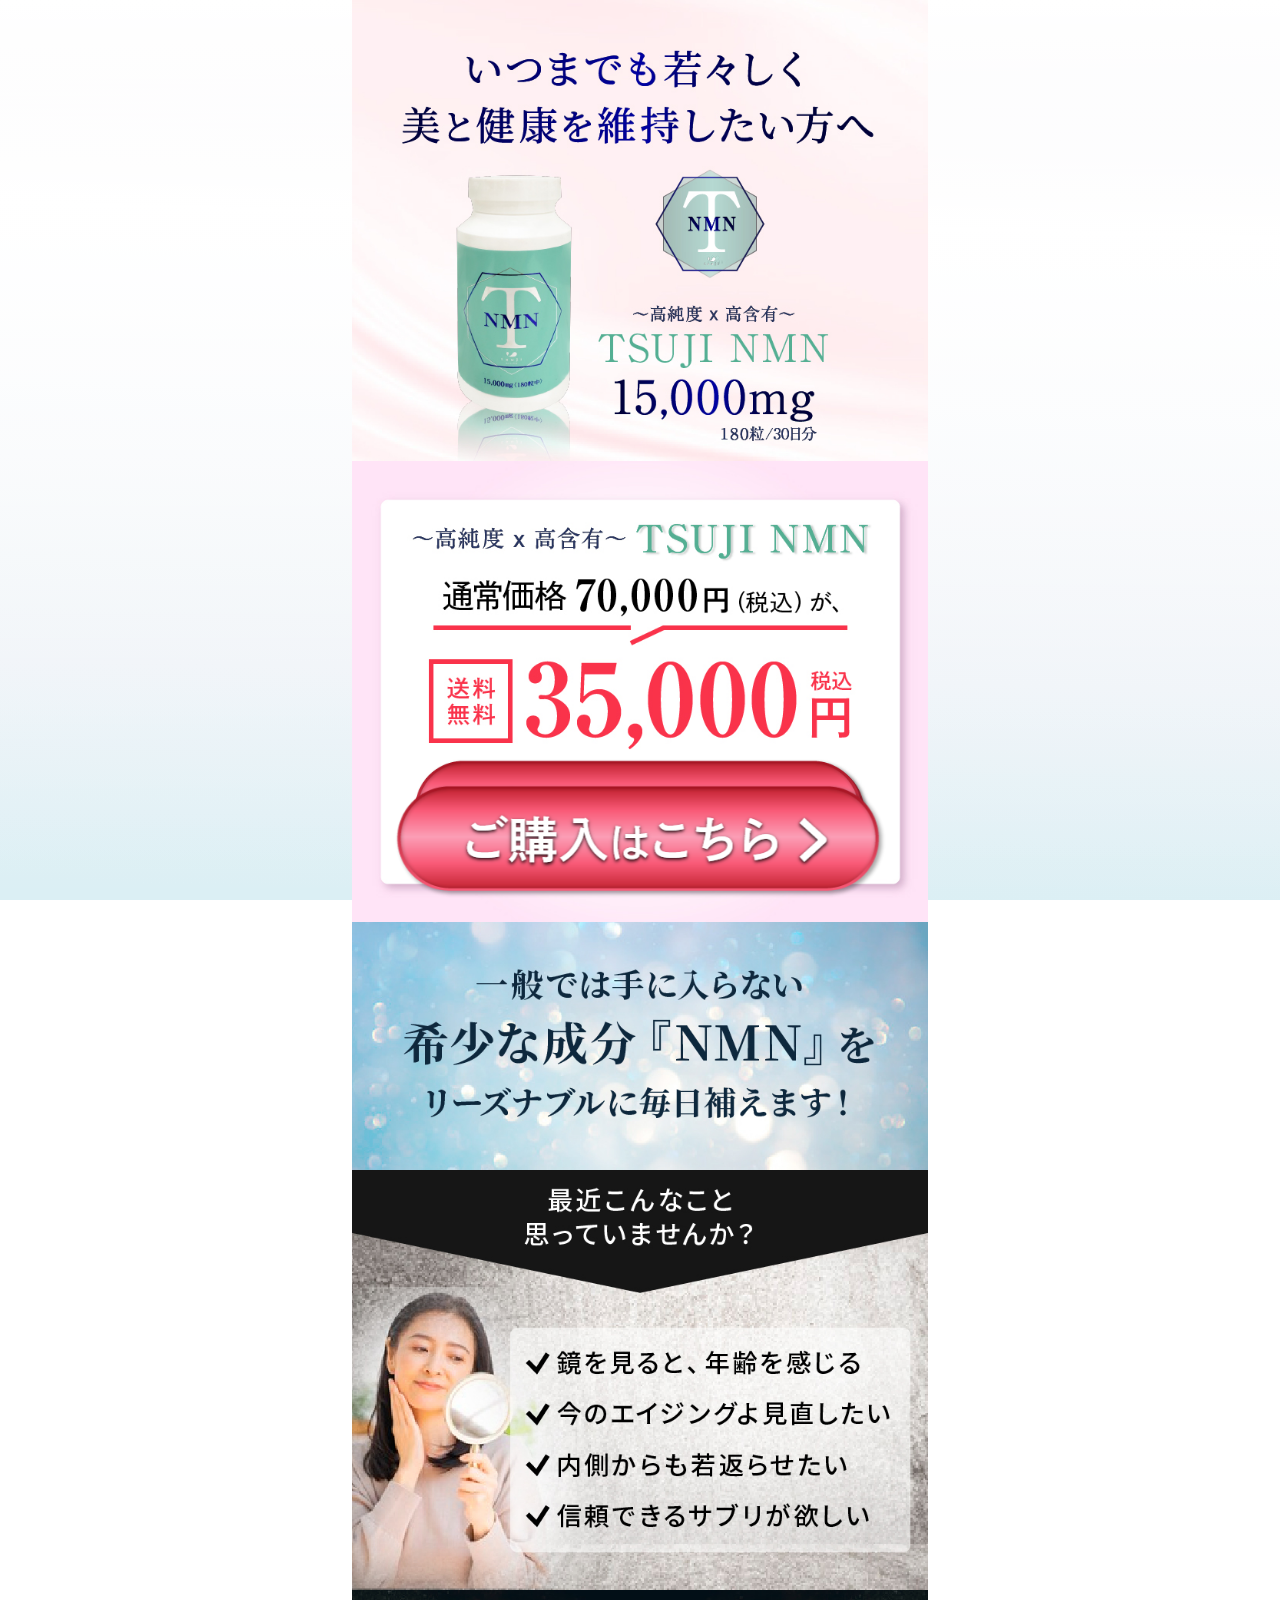
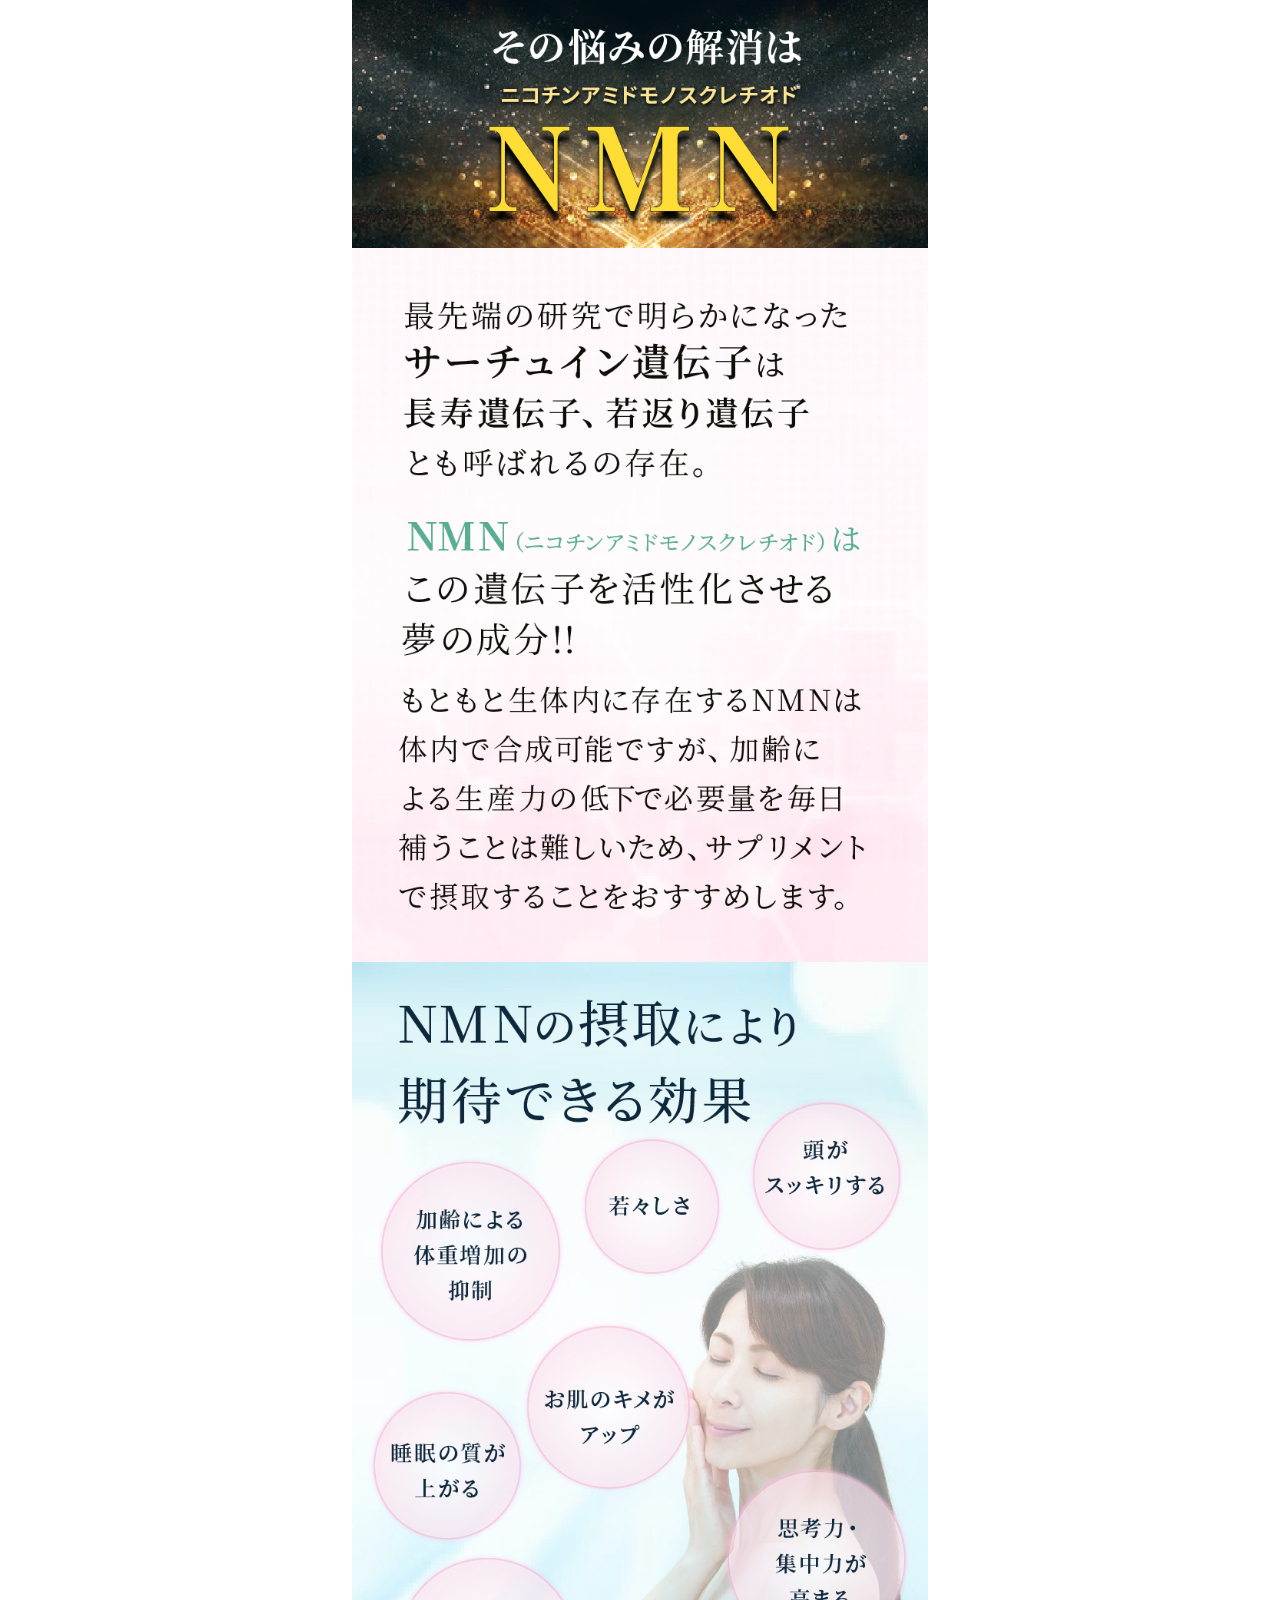
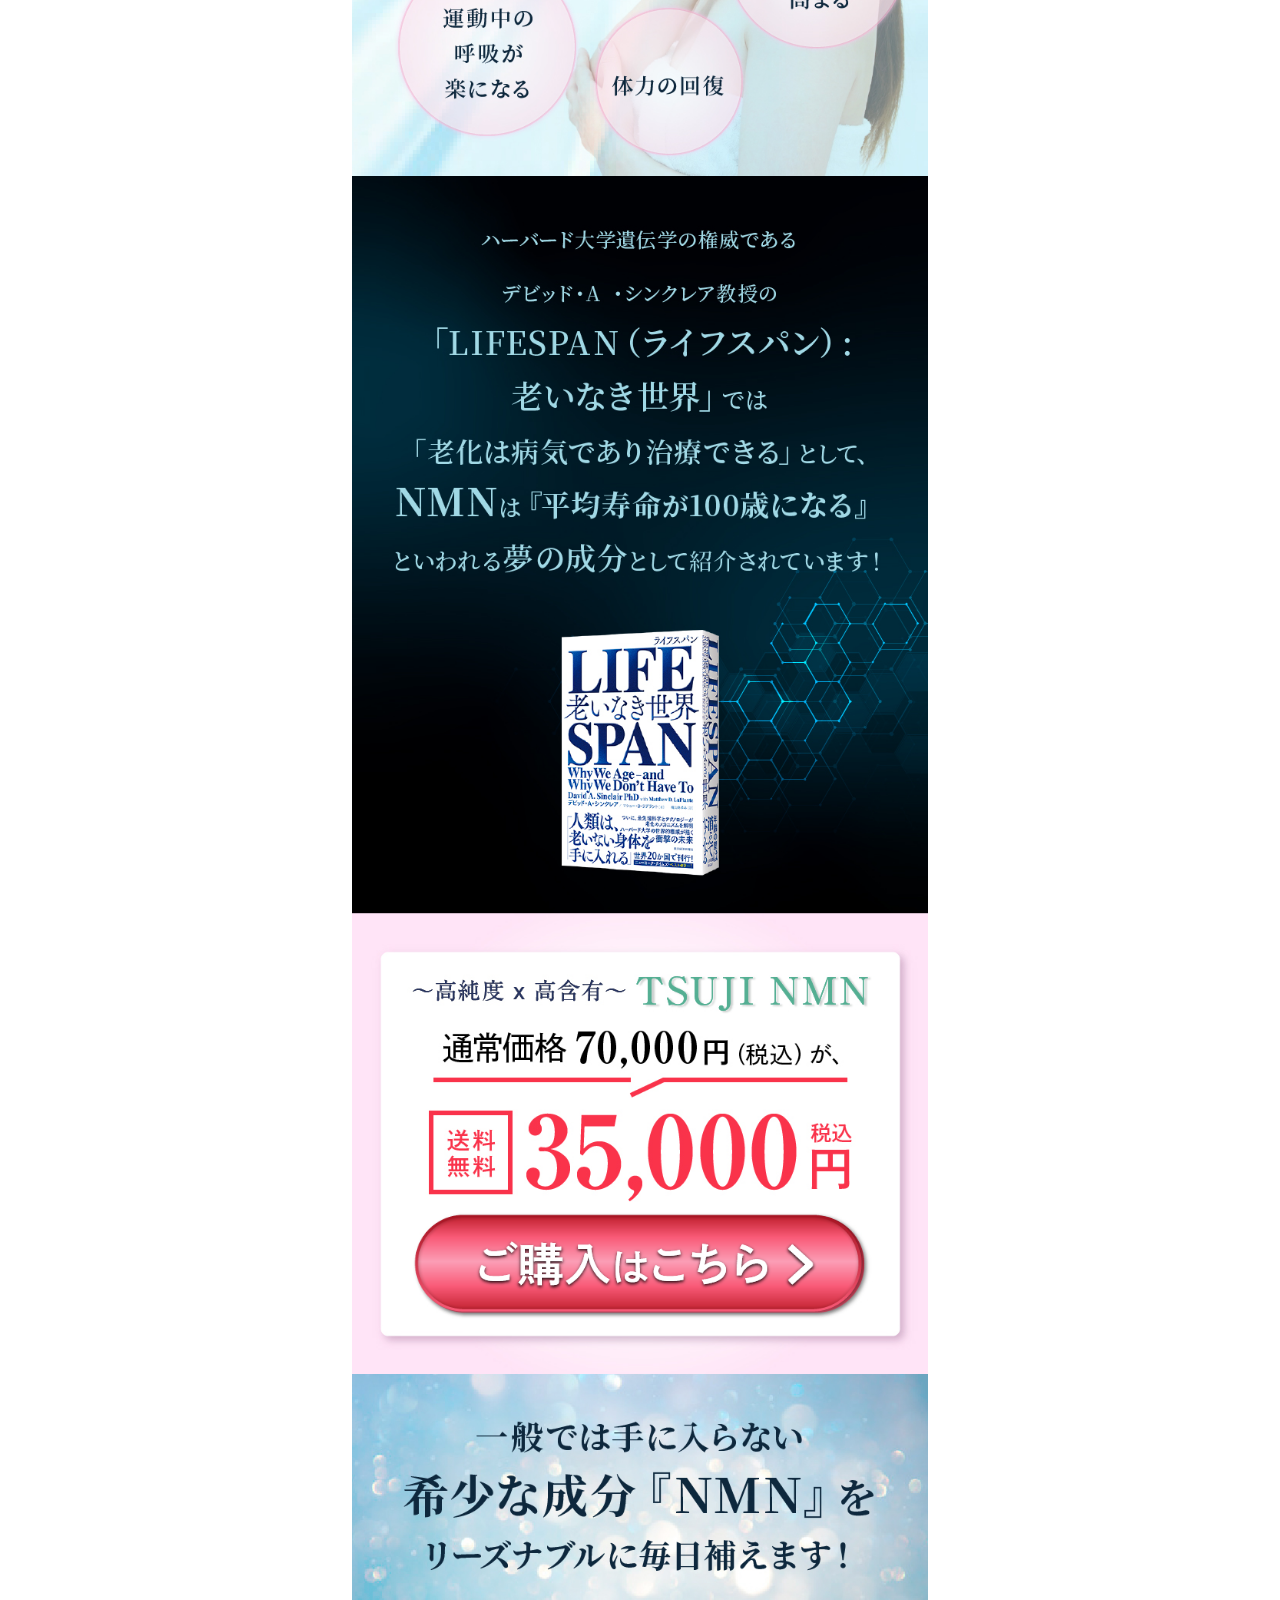
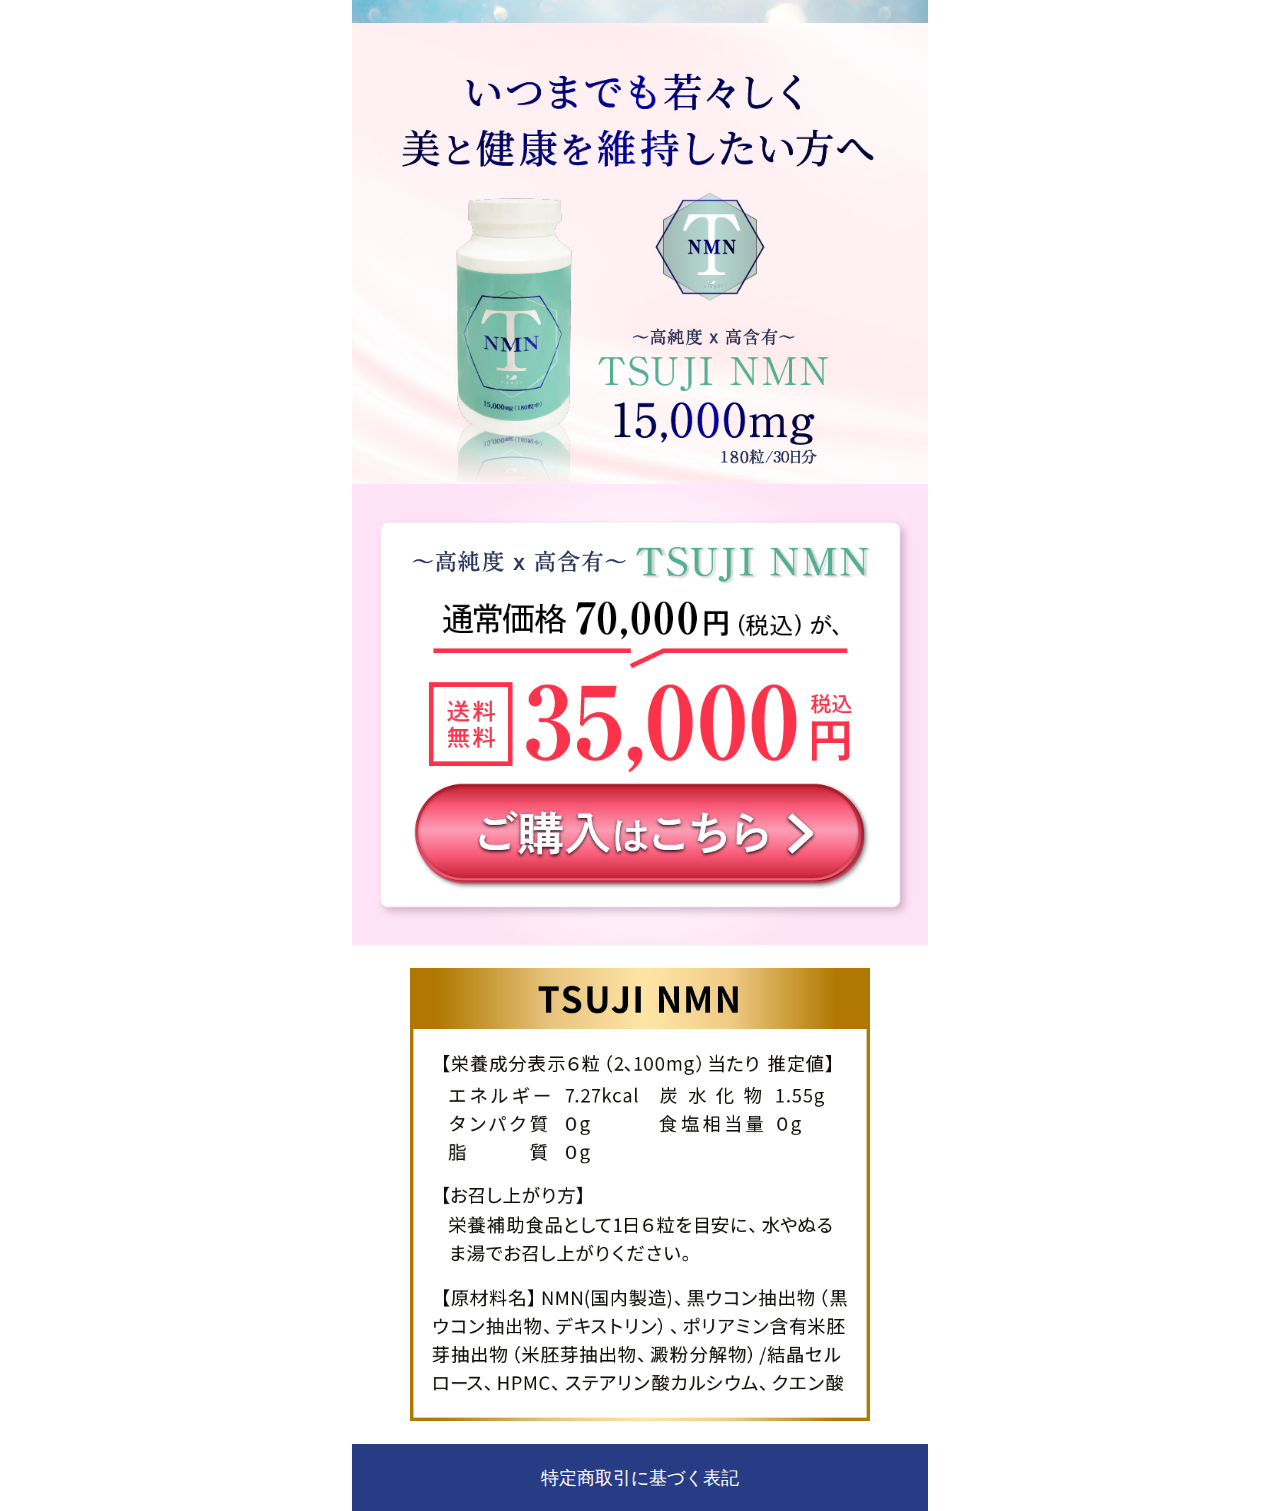
==== index.html @ 0dc895cb "Add files via upload" ====
<!DOCTYPE html>
<!-- saved from url=(0360)https://fujimi.me/lp/supplement?utm_source=instagram&utm_medium=social&utm_campaign=sp_broad_click7_CAPI_004_br_ig_click7_mov_kodawarinonimiyasusa_lpms_tx1&fbclid=PAAaa7N5lgIqEjm0R0gonK990WSrfpRJFDLJiMgeyf8K-8YhQF8bmShofQuFg_aem_AZgBg6YGs-Jzz1k-v5hHYn32he90JDZ9-f92Vuq-5RsxU4jteKgBmMPvEL1kLDCtnMQpsGORBceHrX7jsh9JfilEu2aFCzIqLkYnZIV7ac8qAcimyeWUpfxM2UJ3Eqzd4N0 -->
<html lang="ja" class="">
  <head>
    <meta http-equiv="Content-Type" content="text/html; charset=UTF-8" />
    <!-- <link href="./パーソナライズビューティケア｜FUJIMI(フジミ)_files/css2" rel="stylesheet"/> -->
    <meta name="viewport" content="width=device-width" />
    <title>パーソナライズビューティケア｜FUJIMI(フジミ)</title>
    <meta
      property="og:title"
      content="パーソナライズビューティケア｜FUJIMI(フジミ)"
    />
    <meta
      property="og:description"
      content="オリジナルの分析から自分にあった商品をお届けするパーソナライズビューティケア「FUJIMI（フジミ）」。FUJIMIは、自分らしいライフスタイルを送りたい人に寄り添う美容ブランドです。サプリメント、フェイスマスク、プロテインを展開しています。"
      <meta
      property="og:site_name"
      content="パーソナライズビューティケア｜FUJIMI(フジミ)"
    />
    <meta property="og:type" content="website" />
    <meta property="og:url" content="https://fujimi.me" />
    <meta
      property="og:image"
      content="https://assets-fujimi.imgix.net/1a46186b-8bc2-1bce-be65-f0fce1a16be8.png"
    />
    <meta name="twitter:card" content="summary_large_image" />
    <link
      rel="shortcut icon"
      type="image/x-icon"
      href="https://fujimi.me/lp/favicon.png"
    />
    <script
      type="text/javascript"
      async=""
      src="./パーソナライズビューティケア｜FUJIMI(フジミ)_files/config.js"
    ></script>
    <script
      type="text/javascript"
      async=""
      src="./パーソナライズビューティケア｜FUJIMI(フジミ)_files/config(1).js"
    ></script>
    <script
      type="text/javascript"
      async=""
      src="./パーソナライズビューティケア｜FUJIMI(フジミ)_files/config(2).js"
    ></script>
    <script
      src="./パーソナライズビューティケア｜FUJIMI(フジミ)_files/custom_40ac78db4a24ba05151a885543cc9ffe.js"
      async=""
    ></script>
    <script
      type="text/javascript"
      async=""
      src="./パーソナライズビューティケア｜FUJIMI(フジミ)_files/events.js"
    ></script>
    <script
      type="text/javascript"
      async=""
      src="./パーソナライズビューティケア｜FUJIMI(フジミ)_files/events(1).js"
    ></script>
    <script
      type="text/javascript"
      async=""
      src="./パーソナライズビューティケア｜FUJIMI(フジミ)_files/events(2).js"
    ></script>
    <script defer="">
      (function (w, d, s, l, i) {
        w[l] = w[l] || [];
        w[l].push({ "gtm.start": new Date().getTime(), event: "gtm.js" });
        var f = d.getElementsByTagName(s)[0],
          j = d.createElement(s),
          dl = l != "dataLayer" ? "&l=" + l : "";
        j.async = true;
        j.src = "https://www.googletagmanager.com/gtm.js?id=" + i + dl;
        f.parentNode.insertBefore(j, f);
      })(window, document, "script", "dataLayer", "GTM-NG9Q6WZ");
    </script>
    <script defer="">
      (function (a, s, y, n, c, h, i, d, e) {
        s.className += " " + y;
        h.end = i = function () {
          s.className = s.className.replace(RegExp(" ?" + y), "");
        };
        (a[n] = a[n] || []).hide = h;
        setTimeout(function () {
          i();
          h.end = null;
        }, c);
      })(window, document.documentElement, "async-hide", "dataLayer", 4000, {
        "GTM-NG9Q6WZ": true,
      });
    </script>
    <script
      defer=""
      src="./パーソナライズビューティケア｜FUJIMI(フジミ)_files/optimize.js"
    ></script>
    <script src="./パーソナライズビューティケア｜FUJIMI(フジミ)_files/builder.js"></script>
    <meta
      name="description"
      content="美容分析からつくる『FUJIMI パーソナライズサプリメント』"
    />
    <meta
      property="og:description"
      content="美容分析からつくる『FUJIMI パーソナライズサプリメント』"
    />
    <meta
      property="og:image"
      content="https://assets-fujimi.imgix.net/1fcb1a93-b701-34c5-6ae1-b010e76f00fc.png"
    />
    <link rel="canonical" href="https://fujimi.me/lp/supplement" />
    <link
      rel="preload"
      href="./パーソナライズビューティケア｜FUJIMI(フジミ)_files/hero.png"
      as="image"
    />
    <meta name="viewport" content="width=device-width" />
    <meta
      property="og:title"
      content="パーソナライズビューティケア｜FUJIMI(フジミ)"
    />
    <meta
      property="og:description"
      content="オリジナルの分析から自分にあった商品をお届けするパーソナライズビューティケア「FUJIMI（フジミ）」。FUJIMIは、自分らしいライフスタイルを送りたい人に寄り添う美容ブランドです。サプリメント、フェイスマスク、プロテインを展開しています。"
    />
    <meta
      property="og:site_name"
      content="パーソナライズビューティケア｜FUJIMI(フジミ)"
    />
    <meta property="og:type" content="website" />
    <meta property="og:url" content="https://fujimi.me" />
    <meta
      property="og:image"
      content="https://assets-fujimi.imgix.net/1a46186b-8bc2-1bce-be65-f0fce1a16be8.png"
    />
    <meta name="twitter:card" content="summary_large_image" />
    <link
      rel="shortcut icon"
      type="image/x-icon"
      href="https://fujimi.me/lp/favicon.png"
    />
    <meta name="next-head-count" content="19" />
    <link rel="preload" href="./files/1a2eac5977f7da961c34.css" as="style" />
    <link
      rel="stylesheet"
      href="./files/1a2eac5977f7da961c34.css"
      data-n-g=""
    />
    <link rel="preload" href="./files/9dbfc81961ff3efcde0c.css" as="style" />
    <link
      rel="stylesheet"
      href="./files/9dbfc81961ff3efcde0c.css"
      data-n-p=""
    />
    <noscript data-n-css=""></noscript>
    <link
      rel="preload"
      href="./files/main-e1bc283ea8ef752929c1.js"
      as="script"
    />
    <link
      rel="preload"
      href="./files/webpack-50bee04d1dc61f8adf5b.js"
      as="script"
    />
    <link
      rel="preload"
      href="./files/framework.2e7477caa963e9f398b6.js"
      as="script"
    />
    <link
      rel="preload"
      href="./files/c89a46f7a594a9ecd8916d5f8d15b53f1bd8af3b.06b4670b9abe6dee7b47.js"
      as="script"
    />
    <link
      rel="preload"
      href="./files/_app-53b3e242829860b6cd36.js"
      as="script"
    />
    <link
      rel="preload"
      href="./files/dc270847d10a2f024c828a7eccd4f228892d0b28.a2b990c7c3b78fa800d8.js"
      as="script"
    />
    <link
      rel="preload"
      href="./files/supplement-eee75670df689df70932.js"
      as="script"
    />
    <style data-styled="" data-styled-version="5.3.3"></style>
    <script src="./files/param.min.js" defer=""></script>
    <script charset="utf-8" src="./files/identify.js"></script>
  </head>

  <body>
    <noscript>
      <iframe
        src="https://www.googletagmanager.com/ns.html?id=GTM-NG9Q6WZ"
        height="0"
        width="0"
        style="display: none; visibility: hidden"
      >
      </iframe>
    </noscript>
    <div class="BaseLayout_wrapper__3fQ00">
      <div class="max-w-xl mx-auto">
        <main>
          <div class="w-full">
            <div class="relative">
              <a href="#" class="absolute block supplement_topCvBtn___DBAC">
                <img
                  src="./img/tn_cart.png"
                  class="w-11/12 max-w-full mx-auto my-0 animate-beating"
                  alt="無料 美容分析をはじめる"
                  width="629"
                  height="153"
              /></a>
              <img
                src="./img/img-tn-010-100.jpg"
                alt="tn1"
                width="1500"
                height=""
                data-krt-blocks-area="619f84c1fb3e91001332faf9"
                data-krt-blocks-id="619f84c1fb3e91001332fafb"
                data-krt-blocks-event-listened=""
              />
            </div>
            <img
              src="./img/img-tn-03-100.jpg"
              alt="tn3"
              width="1500"
              height=""
              data-krt-blocks-area="629076e78eb49100248e82ac"
              data-krt-blocks-id="629077c48eb49100248e82bc"
              data-krt-blocks-event-listened=""
            />
            <img
              src="./img/img-tn-04-100.jpg"
              alt="tn4"
              width="1500"
              height=""
              data-krt-blocks-area="629076f78eb49100248e82b0"
              data-krt-blocks-id="629078038eb49100248e82be"
              data-krt-blocks-event-listened=""
            />
            <img
              src="./img/img-tn-05-100.jpg"
              alt="tn5"
              width="1500"
              height=""
              data-krt-blocks-area="6290770e8eb49100248e82b4"
              data-krt-blocks-id="6290780a8eb49100248e82c0"
              data-krt-blocks-event-listened=""
            />
            <img
              src="./img/img-tn-06-100.jpg"
              alt="ご購入検討中のお客様へ FUJIMIはパーソナライズ製品のため、在庫に限りがございます。 お早めにご注文ください。"
              width="1500"
              height=""
              data-krt-blocks-area="6290774b8eb49100248e82b8"
              data-krt-blocks-id="629078108eb49100248e82c2"
              data-krt-blocks-event-listened=""
            />
            <img
              src="./img/img-tn-07-100.jpg"
              alt="こんなお悩みはございませんか？ 結局どれを選べばいいかわからない。 せっかく使うならお洒落なサプリがいい。 サプリを買ってみたけど続けられない。 結局、自分に合うサプリが全然見つからない…。 そんなあなたに！ パーソナライズサプリを作りませんか？ パーソナライズサプリメント FUJIMI"
              width="1500"
              height=""
              data-krt-blocks-area="619f84c1fb3e91001332faf9"
              data-krt-blocks-id="619f84c1fb3e91001332fafb"
              data-krt-blocks-event-listened=""
            />
            <div class="relative">
              <a href="#" class="absolute block supplement_middleCvBtn__2dR6i"
                ><img
                  src="./img/tn_cart.png"
                  class="w-11/12 max-w-full mx-auto my-0 animate-beating"
                  alt="無料 美容分析をはじめる"
                  width="629"
                  height="153" /></a
              ><img
                src="./img/img-tn-080-100.jpg"
                alt="tn8"
                width=""
                height=""
                data-krt-blocks-area="619f84c1fb3e91001332faf9"
                data-krt-blocks-id="619f84c1fb3e91001332fafb"
                data-krt-blocks-event-listened=""
              />
            </div>
            <img
              src="./img/img-tn-03-100.jpg"
              alt="tn3"
              width="1500"
              height=""
              data-krt-blocks-area="629076e78eb49100248e82ac"
              data-krt-blocks-id="629077c48eb49100248e82bc"
              data-krt-blocks-event-listened=""
            />
            <div class="relative">
              <a href="#" class="absolute block supplement_topCvBtn___DBAC">
                <img
                  src="./img/tn_cart.png"
                  class="w-11/12 max-w-full mx-auto my-0 animate-beating"
                  alt="無料 美容分析をはじめる"
                  width="629"
                  height="153"
              /></a>
              <img
                src="./img/img-tn-010-100.jpg"
                alt="tn1"
                width="1500"
                height=""
                data-krt-blocks-area="619f84c1fb3e91001332faf9"
                data-krt-blocks-id="619f84c1fb3e91001332fafb"
                data-krt-blocks-event-listened=""
              />
            </div>
            <img
              src="./img/img-tn-09-100.jpg"
              alt="FUJIMIのおかげで…幸せが増えました！ REPORT01 内側からキレイにこだわりたい ちひろさん 24歳・歯科衛生士 仕事が忙しいと、ついつい栄養が偏ったごはんを食べちゃうのですが、FUJIMIのサプリに出会ってからは自分にぴったりの栄養を取れています！自分専用って特別感があるし、個包装で持ち運べるからお守りみたいに持ち歩いています。 REPORT02 子育ての合間にサッと飲める！ ようこさん30歳・デザイナー 子供の世話に気を取られているうちに、自分の美容ケアが後回しに…。 サプリメントの経験はなかったけど、思い切って買ってみました 忙しい子育ての合間でもサッと飲める手軽さが気に入ってます！ 毎日飲まないと不安です REPORT03 まゆみさん 59歳・ファッションデザイナー 飲み始めて1週間ほどたってから、娘に『なんか綺麗になったね！』と言われたことが一番嬉しかったです。初めのうちは5粒飲むのが大変だったけど、意外とすぐ慣れました。今では飲んでいないと不安になります。 ※上記は全て個人の感想です。 効能を保証するものではありません。"
              width="80%"
              height=""
              class="tnins"
            />
          </div>
          <!-- 
          <div class="relative">
            <a
              href="https://fujimi.me/supplement/questions?from=lp_supplement&amp;fbclid=PAAaa7N5lgIqEjm0R0gonK990WSrfpRJFDLJiMgeyf8K-8YhQF8bmShofQuFg_aem_AZgBg6YGs-Jzz1k-v5hHYn32he90JDZ9-f92Vuq-5RsxU4jteKgBmMPvEL1kLDCtnMQpsGORBceHrX7jsh9JfilEu2aFCzIqLkYnZIV7ac8qAcimyeWUpfxM2UJ3Eqzd4N0"
              class="absolute block supplement_middleCvBtn__2dR6i"
              ><img
                src="./パーソナライズビューティケア｜FUJIMI(フジミ)_files/btn_cart.png"
                class="w-11/12 max-w-full mx-auto my-0 animate-beating"
                alt="無料 美容分析をはじめる"
                width="629"
                height="153" /></a
            ><img
              src="./パーソナライズビューティケア｜FUJIMI(フジミ)_files/price.png"
              alt="美容分析からつくるあなた専用のサプリメント FUJIMI パーソナライズサプリは超お得な定期便がオススメ！ 可愛いポーチ付き♪ 毎月お届けする定期便（1ヶ月30包）通常価格6,912円（税込）から…4,980円（税込5,378円) 初回限定22％OFF 1包あたり180円（税込）を30包まとめて送料無料でお届け！ ※2回目以降は1包当たり230円(税込) さらに定期縛りは一切なし お電話1本で解約OK 価格 初回限定22％OFF 1日たった180円で続けられる ※2回目以降は1包当たり230円(税込) 手軽 毎月のご注文が不要。 ポスト投函で受け取りらくらく 安心 安心安全のお電話1本で解約OK 初回のみでも解約できます！ ※ご解約希望の場合は次回発送日の5日前までにお電話ください。 しかも今なら！ 30日間返金保証 一人でも多くのお客様にご使用いただけるように、初回購入の方限定で30日間の全額返金保証を実地いたしております。万が一ご満足いただけなかった場合は全額返金しますので、まずは一度お試しください。"
              width="1500"
              height="3232"
              data-krt-blocks-area="61b208095794de00121b5513"
              data-krt-blocks-id="61b208095794de00121b5515"
              data-krt-blocks-event-listened=""
            />
            <p class="absolute bottom-1 md:bottom-2 w-full text-center text-sm">
              返金保証についての詳細は<span
                class="cursor-pointer"
                style="color: #0000ff; text-decoration: underline"
                >こちら</span
              >
            </p>
          </div> -->
          <div class="fixed bottom-0 left-0 z-10 w-full">
            <a
              href="https://fujimi.me/supplement/questions?from=lp_supplement"
              class="block max-w-xl mx-auto my-0 text-center"
              ><img
                src="./img/tn_cart.png"
                class="max-w-full mx-auto my-0 supplement_followButton__1WIqX"
                alt="無料 美容分析をはじめる"
                width="80%"
                height=""
            /></a>
          </div>
        </main>
        <footer>
          <!-- <div class="text-sm leading-5 BaseLayout_detailsSection__1fiiA">
            <h2 class="bg-deepgray">お問い合わせについて</h2>
            <h3>LINEでのお問い合わせ</h3>
            <div class="BaseLayout_lineBlock__39HjG">
              <img
                src="./パーソナライズビューティケア｜FUJIMI(フジミ)_files/qr.jpg"
                alt="qr code"
                loading="lazy"
                width="100px"
                height="100px"
              /><a
                href="https://line.me/R/ti/p/%40wlh4128k?fbclid=PAAaa7N5lgIqEjm0R0gonK990WSrfpRJFDLJiMgeyf8K-8YhQF8bmShofQuFg_aem_AZgBg6YGs-Jzz1k-v5hHYn32he90JDZ9-f92Vuq-5RsxU4jteKgBmMPvEL1kLDCtnMQpsGORBceHrX7jsh9JfilEu2aFCzIqLkYnZIV7ac8qAcimyeWUpfxM2UJ3Eqzd4N0"
                class="BaseLayout_lineLink__18SyM"
                ><img
                  src="./パーソナライズビューティケア｜FUJIMI(フジミ)_files/line.jpg"
                  alt="line"
                  loading="lazy"
                  width="154.6px"
                  height="4px"
              /></a>
            </div>
            <h3>MAILでのお問い合わせ</h3>
            <p>
              <a class="BaseLayout_link__9oAi5" href="mailto:hello@fujimi.me"
                >hello@fujimi.me</a
              >
            </p>
            <h3>お電話でのお問い合わせ</h3>
            <p>03-6416-4845（10:00〜21:00）</p>
          </div> -->
          <div class="BaseLayout_foot__39tiS">
            <a
              class="BaseLayout_footLink__2PtE6"
              href="https://fujimi.me/trade_law?fbclid=PAAaa7N5lgIqEjm0R0gonK990WSrfpRJFDLJiMgeyf8K-8YhQF8bmShofQuFg_aem_AZgBg6YGs-Jzz1k-v5hHYn32he90JDZ9-f92Vuq-5RsxU4jteKgBmMPvEL1kLDCtnMQpsGORBceHrX7jsh9JfilEu2aFCzIqLkYnZIV7ac8qAcimyeWUpfxM2UJ3Eqzd4N0"
              >特定商取引に基づく表記</a
            >
          </div>
        </footer>
      </div>
    </div>
    <script id="__NEXT_DATA__" type="application/json">
      {
        "props": { "pageProps": {} },
        "page": "/supplement",
        "query": {},
        "buildId": "XorUf8IGvhiObRVP3Oj-4",
        "assetPrefix": "/lp",
        "nextExport": true,
        "autoExport": true,
        "isFallback": false
      }
    </script>
    <script
      nomodule=""
      src="./files/polyfills-d3bafdf43948e38613d7.js"
    ></script>
    <script src="./files/main-e1bc283ea8ef752929c1.js" async=""></script>
    <script src="./files/webpack-50bee04d1dc61f8adf5b.js" async=""></script>
    <script src="./files/framework.2e7477caa963e9f398b6.js" async=""></script>
    <script
      src="./files/c89a46f7a594a9ecd8916d5f8d15b53f1bd8af3b.06b4670b9abe6dee7b47.js"
      async=""
    ></script>
    <script src="./files/_app-53b3e242829860b6cd36.js" async=""></script>
    <script
      src="./files/dc270847d10a2f024c828a7eccd4f228892d0b28.a2b990c7c3b78fa800d8.js"
      async=""
    ></script>
    <script src="./files/supplement-eee75670df689df70932.js" async=""></script>
    <script src="./files/_buildManifest.js" async=""></script>
    <script src="./files/_ssgManifest.js" async=""></script>
    <script type="text/javascript" id="" src="./files/ytag.js"></script>
    <script type="text/javascript" id="">
      (function () {
        var g;
        var m = function () {
          var b;
          return (
            (b = []),
            (function () {
              var c;
              var d =
                "init start stop user track action event goal chat buy page view admin group alias ready link form click submit cmd emit on send css js style option get set collection".split(
                  " "
                );
              var e = function (l) {
                return function () {
                  return b.push(
                    [l].concat(Array.prototype.slice.call(arguments, 0))
                  );
                };
              };
              var a = 0;
              for (c = []; a < d.length; ) (b[d[a]] = e(d[a])), c.push(a++);
              return c;
            })(),
            (b.init = function (c, d) {
              var e, a;
              return (
                (b.api_key = c),
                (b.options = d || {}),
                (a = document.createElement("script")),
                (a.type = "text/javascript"),
                (a.async = !0),
                (a.charset = "utf-8"),
                (a.src =
                  b.options.tracker_url ||
                  "https://static.karte.io/libs/tracker.js"),
                (e = document.getElementsByTagName("script")[0]),
                e.parentNode.insertBefore(a, e)
              );
            }),
            b
          );
        };
        var h = window.karte_tracker_names || ["tracker"];
        var f = 0;
        for (g = h.length; g > f; f++) {
          var k = h[f];
          window[k] || (window[k] = m());
        }
        tracker.init("40ac78db4a24ba05151a885543cc9ffe", {
          spa_mode: { reset_past_actions: !0, close_actions: !0 },
        });
      }.call(this));
    </script>
    <script type="text/javascript" id="">
      !(function (b, e, f, g, a, c, d) {
        b.fbq ||
          ((a = b.fbq =
            function () {
              a.callMethod
                ? a.callMethod.apply(a, arguments)
                : a.queue.push(arguments);
            }),
          b._fbq || (b._fbq = a),
          (a.push = a),
          (a.loaded = !0),
          (a.version = "2.0"),
          (a.queue = []),
          (c = e.createElement(f)),
          (c.async = !0),
          (c.src = g),
          (d = e.getElementsByTagName(f)[0]),
          d.parentNode.insertBefore(c, d));
      })(
        window,
        document,
        "script",
        "https://connect.facebook.net/en_US/fbevents.js"
      );
      fbq("init", "401440030638814");
      fbq("set", "agent", "tmgoogletagmanager", "401440030638814");
      fbq("track", "PageView");
    </script>
    <noscript
      ><img
        height="1"
        width="1"
        style="display: none"
        src="https://www.facebook.com/tr?id=401440030638814&amp;ev=PageView&amp;noscript=1"
    /></noscript>

    <script type="text/javascript" id="">
      (function (a, b, d) {
        a._ltq = a._ltq || [];
        a._lt =
          a._lt ||
          function () {
            a._ltq.push(arguments);
          };
        var e =
            "https:" === location.protocol
              ? "https://d.line-scdn.net"
              : "http://d.line-cdn.net",
          c = b.createElement("script");
        c.async = 1;
        c.src = d || e + "/n/line_tag/public/release/v1/lt.js";
        b = b.getElementsByTagName("script")[0];
        b.parentNode.insertBefore(c, b);
      })(window, document);
      _lt("init", {
        customerType: "lap",
        tagId: "e0df6908-f344-445c-b659-c1972e2dfa98",
        shareCookieDomain: "fujimi.me",
      });
      _lt("send", "pv", ["e0df6908-f344-445c-b659-c1972e2dfa98"]);
    </script>
    <noscript>
      <img
        height="1"
        width="1"
        style="display: none"
        src="https://tr.line.me/tag.gif?c_t=lap&amp;t_id=e0df6908-f344-445c-b659-c1972e2dfa98&amp;e=pv&amp;noscript=1"
      />
    </noscript>

    <script type="text/javascript" id="">
      (function (a, b, d) {
        a._ltq = a._ltq || [];
        a._lt =
          a._lt ||
          function () {
            a._ltq.push(arguments);
          };
        var e =
            "https:" === location.protocol
              ? "https://d.line-scdn.net"
              : "http://d.line-cdn.net",
          c = b.createElement("script");
        c.async = 1;
        c.src = d || e + "/n/line_tag/public/release/v1/lt.js";
        b = b.getElementsByTagName("script")[0];
        b.parentNode.insertBefore(c, b);
      })(window, document);
      _lt("init", {
        customerType: "lap",
        tagId: "f5b7e21e-f62d-421c-b773-879e12a7addf",
        shareCookieDomain: "fujimi.me",
      });
      _lt("send", "pv", ["f5b7e21e-f62d-421c-b773-879e12a7addf"]);
    </script>
    <noscript>
      <img
        height="1"
        width="1"
        style="display: none"
        src="https://tr.line.me/tag.gif?c_t=lap&amp;t_id=f5b7e21e-f62d-421c-b773-879e12a7addf&amp;e=pv&amp;noscript=1"
      />
    </noscript>

    <script type="text/javascript" id="" src="./files/pv.js"></script>
    <script type="text/javascript" id="" src="./files/pv(1).js"></script>
    <script type="text/javascript" id="">
      (function (a, e, f, g, b, c, d) {
        a.WisePopsObject = b;
        a[b] =
          a[b] ||
          function () {
            (a[b].q = a[b].q || []).push(arguments);
          };
        a[b].l = 1 * new Date();
        c = e.createElement(f);
        d = e.getElementsByTagName(f)[0];
        c.defer = 1;
        c.src = g;
        d.parentNode.insertBefore(c, d);
      })(
        window,
        document,
        "script",
        "//loader.wisepops.com/get-loader.js?v\x3d1\x26site\x3d2Mcbe9iHdV",
        "wisepops"
      );
      wisepops("options", { browserStorage: !0 });
      sessionStorage.removeItem("wisepops_session");
    </script>
    <script type="text/javascript" id="">
      (function () {
        var b = "come-back",
          a = !1;
        document.addEventListener("visibilitychange", function () {
          "hidden" === document.visibilityState && (a = !0);
          "visible" === document.visibilityState &&
            a &&
            wisepops &&
            wisepops("event", b);
        });
      })();
      setTimeout(function () {
        wisepops("event", "after-60-secs");
      }, 6e4);
      (function () {
        var b = 0,
          a = !1;
        window.addEventListener(
          "scroll",
          function () {
            var c = window.pageYOffset || document.documentElement.scrollTop;
            c < b && !a && ((a = !0), wisepops("event", "scroll-up"));
            b = 0 >= c ? 0 : c;
          },
          !1
        );
      })();
    </script>
    <script type="text/javascript" id="">
      var gid = 43;
    </script>
    <script
      type="text/javascript"
      id="cats_script46"
      charset="UTF-8"
      src="./files/cookie_js.php"
    ></script>
    <script type="text/javascript" id="">
      !(function (d, e, f, a, b, c) {
        d.twq ||
          ((a = d.twq =
            function () {
              a.exe ? a.exe.apply(a, arguments) : a.queue.push(arguments);
            }),
          (a.version = "1.1"),
          (a.queue = []),
          (b = e.createElement(f)),
          (b.async = !0),
          (b.src = "//static.ads-twitter.com/uwt.js"),
          (c = e.getElementsByTagName(f)[0]),
          c.parentNode.insertBefore(b, c));
      })(window, document, "script");
      twq("init", "o226a");
      twq("track", "PageView");
    </script>

    <script type="text/javascript" id="">
      !(function (d, g, e) {
        d.TiktokAnalyticsObject = e;
        var a = (d[e] = d[e] || []);
        a.methods =
          "page track identify instances debug on off once ready alias group enableCookie disableCookie".split(
            " "
          );
        a.setAndDefer = function (b, c) {
          b[c] = function () {
            b.push([c].concat(Array.prototype.slice.call(arguments, 0)));
          };
        };
        for (d = 0; d < a.methods.length; d++) a.setAndDefer(a, a.methods[d]);
        a.instance = function (b) {
          b = a._i[b] || [];
          for (var c = 0; c < a.methods.length; c++)
            a.setAndDefer(b, a.methods[c]);
          return b;
        };
        a.load = function (b, c) {
          var f = "https://analytics.tiktok.com/i18n/pixel/events.js";
          a._i = a._i || {};
          a._i[b] = [];
          a._i[b]._u = f;
          a._t = a._t || {};
          a._t[b] = +new Date();
          a._o = a._o || {};
          a._o[b] = c || {};
          c = document.createElement("script");
          c.type = "text/javascript";
          c.async = !0;
          c.src = f + "?sdkid\x3d" + b + "\x26lib\x3d" + e;
          b = document.getElementsByTagName("script")[0];
          b.parentNode.insertBefore(c, b);
        };
        a.load("C558V0JG5HFBPDLNM3JG");
        a.page();
      })(window, document, "ttq");
    </script>

    <script type="text/javascript" id="">
      !(function (d, g, e) {
        d.TiktokAnalyticsObject = e;
        var a = (d[e] = d[e] || []);
        a.methods =
          "page track identify instances debug on off once ready alias group enableCookie disableCookie".split(
            " "
          );
        a.setAndDefer = function (b, c) {
          b[c] = function () {
            b.push([c].concat(Array.prototype.slice.call(arguments, 0)));
          };
        };
        for (d = 0; d < a.methods.length; d++) a.setAndDefer(a, a.methods[d]);
        a.instance = function (b) {
          b = a._i[b] || [];
          for (var c = 0; c < a.methods.length; c++)
            a.setAndDefer(b, a.methods[c]);
          return b;
        };
        a.load = function (b, c) {
          var f = "https://analytics.tiktok.com/i18n/pixel/events.js";
          a._i = a._i || {};
          a._i[b] = [];
          a._i[b]._u = f;
          a._t = a._t || {};
          a._t[b] = +new Date();
          a._o = a._o || {};
          a._o[b] = c || {};
          c = document.createElement("script");
          c.type = "text/javascript";
          c.async = !0;
          c.src = f + "?sdkid\x3d" + b + "\x26lib\x3d" + e;
          b = document.getElementsByTagName("script")[0];
          b.parentNode.insertBefore(c, b);
        };
        a.load("C5590QG00UN7QUNFG1HG");
        a.page();
      })(window, document, "ttq");
    </script>
    <script type="text/javascript" id="">
      tracker.view();
    </script>
    <script type="text/javascript" id="">
      !(function (d, g, e) {
        d.TiktokAnalyticsObject = e;
        var a = (d[e] = d[e] || []);
        a.methods =
          "page track identify instances debug on off once ready alias group enableCookie disableCookie".split(
            " "
          );
        a.setAndDefer = function (b, c) {
          b[c] = function () {
            b.push([c].concat(Array.prototype.slice.call(arguments, 0)));
          };
        };
        for (d = 0; d < a.methods.length; d++) a.setAndDefer(a, a.methods[d]);
        a.instance = function (b) {
          b = a._i[b] || [];
          for (var c = 0; c < a.methods.length; c++)
            a.setAndDefer(b, a.methods[c]);
          return b;
        };
        a.load = function (b, c) {
          var f = "https://analytics.tiktok.com/i18n/pixel/events.js";
          a._i = a._i || {};
          a._i[b] = [];
          a._i[b]._u = f;
          a._t = a._t || {};
          a._t[b] = +new Date();
          a._o = a._o || {};
          a._o[b] = c || {};
          c = document.createElement("script");
          c.type = "text/javascript";
          c.async = !0;
          c.src = f + "?sdkid\x3d" + b + "\x26lib\x3d" + e;
          b = document.getElementsByTagName("script")[0];
          b.parentNode.insertBefore(c, b);
        };
        a.load("C6ARO08A2TFR2CRASCTG");
        a.page();
      })(window, document, "ttq");
    </script>
    <script type="text/javascript" id="">
      try {
        var user_id = "";
        null != user_id && tracker.user({ user_id: user_id });
      } catch (a) {
        "tracker" in window &&
          tracker.track("_error", { error_message: a.message });
      }
    </script>
    <script type="text/javascript" id="">
      (function () {
        function n(a) {
          var b = a[r],
            d = Object.keys(e).reduce(function (c, k) {
              k in a && a[k] && (c[k] = a[k]);
              return c;
            }, {});
          if (b && Object.keys(d).length) {
            var f = t + "lptag.php?p\x3d" + b;
            Object.keys(d).forEach(function (c) {
              f += "\x26" + e[c][0] + "\x3d" + d[c];
              localStorage.setItem(e[c][1] + b, d[c]);
            });
            var l = new XMLHttpRequest(),
              p =
                "; expires\x3d" +
                new Date(new Date().getTime() + 63072e6).toUTCString() +
                "; path\x3d/; SameSite\x3dNone; Secure";
            l.open("GET", f);
            l.onloadend = function () {
              200 !== l.status &&
                Object.keys(d).forEach(function (c) {
                  document.cookie =
                    e[c][1] + b + "\x3d" + decodeURIComponent(d[c]) + p;
                  e[c][2] && (document.cookie = e[c][2] + b + "\x3djs" + p);
                });
            };
            l.send();
          }
        }
        function u(a, b) {
          return Object.keys(e).reduce(function (d, f) {
            f in b && !(f in a) && (d[f] = b[f]);
            return d;
          }, a);
        }
        var r = "p",
          q = "im",
          e = { cid: ["cid", "CL_", "ACT_"], gclid: ["plid", "PL_", "APT_"] },
          v = ["gclid"],
          t = "./",
          m = "https://clink.style/direct.php",
          g = location.search
            .substring(1)
            .split("\x26")
            .reduce(function (a, b) {
              b = b.split("\x3d");
              b[1] && (a[b[0]] = b[1]);
              return a;
            }, {});
        if (q in g) {
          m += "?im\x3d" + g[q] + "\x26navi\x3d" + performance.navigation.type;
          v.forEach(function (a) {
            a in g && (m += "\x26" + a + "\x3d" + g[a]);
          });
          var h = new XMLHttpRequest();
          h.open("GET", m);
          h.onloadend = function () {
            if (200 === h.status)
              try {
                n(u(JSON.parse(h.responseText), g));
              } catch (a) {}
          };
          h.send();
        } else n(g);
      })();
    </script>
    <script type="text/javascript" id="">
      window.yjDataLayer = window.yjDataLayer || [];
      function ytag() {
        yjDataLayer.push(arguments);
      }
      ytag({ type: "ycl_cookie" });
    </script>
    <img src="./files/adsct" height="1" width="1" style="display: none" /><img
      src="./files/adsct(1)"
      height="1"
      width="1"
      style="display: none"
    /><img
      src="./files/adsct(2)"
      height="1"
      width="1"
      style="display: none"
    /><img
      src="./files/adsct(3)"
      height="1"
      width="1"
      style="display: none"
    /><img
      src="./files/adsct(4)"
      height="1"
      width="1"
      style="display: none"
    /><img src="./files/adsct(5)" height="1" width="1" style="display: none" />
    <noscript>
      <img
        style="display: none"
        src="https://pv.amanad.adtdp.com/CFYakNbphlEBe8cN5lDy8w/pv?pg=eQf4Ry5Tnfs"
      />
    </noscript>

    <noscript>
      <img
        style="display: none"
        src="https://pv.amanad.adtdp.com/CFYakNbphlH6e4yLEHyhfg/pv?pg=3Vz2fG3hAhE"
      />
    </noscript>

    <script
      src="./files/index.js"
      charset="utf-8"
      crossorigin="anonymous"
    ></script>
  </body>
  <iframe
    id="__JSBridgeIframe_1.0__"
    style="display: none"
    src="./files/saved_resource.html"
  ></iframe
  ><iframe
    id="__JSBridgeIframe_SetResult_1.0__"
    style="display: none"
    src="./files/saved_resource(1).html"
  ></iframe
  ><iframe
    id="__JSBridgeIframe__"
    style="display: none"
    src="./files/saved_resource(2).html"
  ></iframe
  ><iframe
    id="__JSBridgeIframe_SetResult__"
    style="display: none"
    src="./files/saved_resource(3).html"
  ></iframe>
</html>
---- files/1a2eac5977f7da961c34.css ----
/*! tailwindcss v2.0.3 | MIT License | https://tailwindcss.com */

/*! modern-normalize v1.0.0 | MIT License | https://github.com/sindresorhus/modern-normalize */
:root {
    -moz-tab-size: 4;
    tab-size: 4
}

html {
    line-height: 1.15;
    -webkit-text-size-adjust: 100%
}

body {
    margin: 0;
    font-family: system-ui, -apple-system, Segoe UI, Roboto, Helvetica, Arial, sans-serif, Apple Color Emoji, Segoe UI Emoji
}

hr {
    height: 0;
    color: inherit
}

abbr[title] {
    -webkit-text-decoration: underline dotted;
    text-decoration: underline dotted
}

b,
strong {
    font-weight: bolder
}

code,
kbd,
pre,
samp {
    font-family: ui-monospace, SFMono-Regular, Consolas, Liberation Mono, Menlo, monospace;
    font-size: 1em
}

small {
    font-size: 80%
}

sub,
sup {
    font-size: 75%;
    line-height: 0;
    position: relative;
    vertical-align: initial
}

sub {
    bottom: -.25em
}

sup {
    top: -.5em
}

table {
    text-indent: 0;
    border-color: inherit
}

button,
input,
optgroup,
select,
textarea {
    font-family: inherit;
    font-size: 100%;
    line-height: 1.15;
    margin: 0
}

button,
select {
    text-transform: none
}

[type=button],
button {
    -webkit-appearance: button
}

legend {
    padding: 0
}

progress {
    vertical-align: initial
}

summary {
    display: list-item
}

blockquote,
dd,
dl,
figure,
h1,
h2,
h3,
h4,
h5,
h6,
hr,
p,
pre {
    margin: 0
}

button {
    background-color: initial;
    background-image: none
}

button:focus {
    outline: 1px dotted;
    outline: 5px auto -webkit-focus-ring-color
}

fieldset,
ol,
ul {
    margin: 0;
    padding: 0
}

ol,
ul {
    list-style: none
}

html {
    font-family: ui-sans-serif, system-ui, -apple-system, BlinkMacSystemFont, Segoe UI, Roboto, Helvetica Neue, Arial, Noto Sans, sans-serif, Apple Color Emoji, Segoe UI Emoji, Segoe UI Symbol, Noto Color Emoji;
    line-height: 1.5
}

body {
    font-family: inherit;
    line-height: inherit
}

*,
:after,
:before {
    box-sizing: border-box;
    border: 0 solid #e5e7eb
}

hr {
    border-top-width: 1px
}

img {
    border-style: solid
}
.tnins{
    margin: 4% auto;
}
textarea {
    resize: vertical
}

input::placeholder,
textarea::placeholder {
    opacity: 1;
    color: #9ca3af
}

button {
    cursor: pointer
}

table {
    border-collapse: collapse
}

h1,
h2,
h3,
h4,
h5,
h6 {
    font-size: inherit;
    font-weight: inherit
}

a {
    color: inherit;
    text-decoration: inherit
}

button,
input,
optgroup,
select,
textarea {
    padding: 0;
    line-height: inherit;
    color: inherit
}

code,
kbd,
pre,
samp {
    font-family: ui-monospace, SFMono-Regular, Menlo, Monaco, Consolas, Liberation Mono, Courier New, monospace
}

audio,
canvas,
embed,
iframe,
img,
object,
svg,
video {
    display: block;
    vertical-align: middle
}

img,
video {
    max-width: 100%;
    height: auto
}

.container {
    width: 100%
}

@media (min-width:640px) {
    .container {
        max-width: 640px
    }
}

@media (min-width:768px) {
    .container {
        max-width: 768px
    }
}

@media (min-width:1024px) {
    .container {
        max-width: 1024px
    }
}

@media (min-width:1280px) {
    .container {
        max-width: 1280px
    }
}

@media (min-width:1536px) {
    .container {
        max-width: 1536px
    }
}

.bg-black {
    --tw-bg-opacity: 1;
    background-color: rgba(0, 0, 0, var(--tw-bg-opacity))
}

.bg-white {
    --tw-bg-opacity: 1;
    background-color: rgba(255, 255, 255, var(--tw-bg-opacity))
}

.bg-gray-700 {
    --tw-bg-opacity: 1;
    background-color: rgba(55, 65, 81, var(--tw-bg-opacity))
}

.bg-opacity-30 {
    --tw-bg-opacity: 0.3
}

.border-gray-400 {
    --tw-border-opacity: 1;
    border-color: rgba(156, 163, 175, var(--tw-border-opacity))
}

.border {
    border-width: 1px
}

.border-b {
    border-bottom-width: 1px
}

.cursor-pointer {
    cursor: pointer
}

.block {
    display: block
}

.flex {
    display: flex
}

.table {
    display: table
}

.grid {
    display: grid
}

.hidden {
    display: none
}

.flex-wrap {
    flex-wrap: wrap
}

.items-center {
    align-items: center
}

.justify-between {
    justify-content: space-between
}

.flex-shrink-0 {
    flex-shrink: 0
}

.flex-shrink {
    flex-shrink: 1
}

.font-semibold {
    font-weight: 600
}

.h-0 {
    height: 0
}

.h-4 {
    height: 1rem
}

.h-auto {
    height: auto
}

.h-px {
    height: 1px
}

.h-screen {
    height: 100vh
}

.text-xs {
    font-size: .75rem;
    line-height: 1rem
}

.text-sm {
    font-size: .875rem;
    line-height: 1.25rem
}

.text-min {
    font-size: 10px
}

.leading-5 {
    line-height: 1.25rem
}

.leading-6 {
    line-height: 1.5rem
}

.my-0 {
    margin-top: 0;
    margin-bottom: 0
}

.my-4 {
    margin-top: 1rem;
    margin-bottom: 1rem
}

.mx-6 {
    margin-left: 1.5rem;
    margin-right: 1.5rem
}

.mx-auto {
    margin-left: auto;
    margin-right: auto
}

.mt-1 {
    margin-top: .25rem
}

.mb-2 {
    margin-bottom: .5rem
}

.mt-10 {
    margin-top: 2.5rem
}

.mb-16 {
    margin-bottom: 4rem
}

.-mt-48 {
    margin-top: -12rem
}

.max-w-xl {
    max-width: 36rem
}

.max-w-full {
    max-width: 100%
}

.opacity-0 {
    opacity: 0
}

.opacity-100 {
    opacity: 1
}

.overflow-hidden {
    overflow: hidden
}

.px-1 {
    padding-left: .25rem;
    padding-right: .25rem
}

.px-2 {
    padding-left: .5rem;
    padding-right: .5rem
}

.py-5 {
    padding-top: 1.25rem;
    padding-bottom: 1.25rem
}

.px-5 {
    padding-left: 1.25rem;
    padding-right: 1.25rem
}

.px-6 {
    padding-left: 1.5rem;
    padding-right: 1.5rem
}

.py-9 {
    padding-top: 2.25rem;
    padding-bottom: 2.25rem
}

.px-9 {
    padding-left: 2.25rem;
    padding-right: 2.25rem
}

.pt-1 {
    padding-top: .25rem
}

.pr-1 {
    padding-right: .25rem
}

.pb-5 {
    padding-bottom: 1.25rem
}

.pb-8 {
    padding-bottom: 2rem
}

.pb-16 {
    padding-bottom: 4rem
}

.pt-24 {
    padding-top: 6rem
}

.static {
    position: static
}

.fixed {
    position: fixed
}

.absolute {
    position: absolute
}

.relative {
    position: relative
}

.top-0 {
    top: 0
}

.bottom-0 {
    bottom: 0
}

.left-0 {
    left: 0
}

.bottom-1 {
    bottom: .25rem
}

.right-3 {
    right: .75rem
}

.bottom-3 {
    bottom: .75rem
}

.left-3 {
    left: .75rem
}

.bottom-4 {
    bottom: 1rem
}

.bottom-8 {
    bottom: 2rem
}

.bottom-12 {
    bottom: 3rem
}

.bottom-14 {
    bottom: 3.5rem
}

.bottom-0\.5 {
    bottom: .125rem
}

.top-1\/2 {
    top: 50%
}

.top-1\/3 {
    top: 33.333333%
}

.top-14\/100 {
    top: 14%
}

* {
    --tw-shadow: 0 0 transparent
}

.shadow-md {
    --tw-shadow: 0 4px 6px -1px rgba(0, 0, 0, 0.1), 0 2px 4px -1px rgba(0, 0, 0, 0.06)
}

.shadow-md,
.shadow-xl {
    box-shadow: var(--tw-ring-offset-shadow, 0 0 transparent), var(--tw-ring-shadow, 0 0 transparent), var(--tw-shadow)
}

.shadow-xl {
    --tw-shadow: 0 20px 25px -5px rgba(0, 0, 0, 0.1), 0 10px 10px -5px rgba(0, 0, 0, 0.04)
}

* {
    --tw-ring-inset: var(--tw-empty,
            /*!*/
            /*!*/
        );
    --tw-ring-offset-width: 0px;
    --tw-ring-offset-color: #fff;
    --tw-ring-color: rgba(59, 130, 246, 0.5);
    --tw-ring-offset-shadow: 0 0 transparent;
    --tw-ring-shadow: 0 0 transparent
}

.text-center {
    text-align: center
}

.text-gray-700 {
    --tw-text-opacity: 1;
    color: rgba(55, 65, 81, var(--tw-text-opacity))
}

.text-color-mono-35 {
    --tw-text-opacity: 1;
    color: rgba(117, 117, 117, var(--tw-text-opacity))
}

.underline {
    text-decoration: underline
}

.tracking-min {
    letter-spacing: -.9px
}

.select-none {
    -webkit-user-select: none;
    user-select: none
}

.visible {
    visibility: visible
}

.whitespace-pre-wrap {
    white-space: pre-wrap
}

.w-4 {
    width: 1rem
}

.w-24 {
    width: 6rem
}

.w-px {
    width: 1px
}

.w-1\/2 {
    width: 50%
}

.w-10\/12 {
    width: 83.333333%
}

.w-11\/12 {
    width: 80%
}

.w-full {
    width: 100%
}

.w-screen {
    width: 100vw
}

.z-10 {
    z-index: 10
}

.z-20 {
    z-index: 20
}

.gap-3 {
    grid-gap: .75rem;
    gap: .75rem
}

.grid-cols-2 {
    grid-template-columns: repeat(2, minmax(0, 1fr))
}

.transform {
    --tw-translate-x: 0;
    --tw-translate-y: 0;
    --tw-rotate: 0;
    --tw-skew-x: 0;
    --tw-skew-y: 0;
    --tw-scale-x: 1;
    --tw-scale-y: 1;
    transform: translateX(var(--tw-translate-x)) translateY(var(--tw-translate-y)) rotate(var(--tw-rotate)) skewX(var(--tw-skew-x)) skewY(var(--tw-skew-y)) scaleX(var(--tw-scale-x)) scaleY(var(--tw-scale-y))
}

.rotate-90 {
    --tw-rotate: 90deg
}

.translate-x-2 {
    --tw-translate-x: 0.5rem
}

.translate-y-2 {
    --tw-translate-y: 0.5rem
}

.-translate-y-2\/4 {
    --tw-translate-y: -50%
}

.transition-all {
    transition-property: all;
    transition-timing-function: cubic-bezier(.4, 0, .2, 1);
    transition-duration: .15s
}

.duration-300 {
    transition-duration: .3s
}

@keyframes spin {
    to {
        transform: rotate(1turn)
    }
}

@keyframes ping {

    75%,
    to {
        transform: scale(2);
        opacity: 0
    }
}

@keyframes pulse {
    50% {
        opacity: .5
    }
}

@keyframes bounce {

    0%,
    to {
        transform: translateY(-25%);
        animation-timing-function: cubic-bezier(.8, 0, 1, 1)
    }

    50% {
        transform: none;
        animation-timing-function: cubic-bezier(0, 0, .2, 1)
    }
}

@keyframes beating {

    0%,
    50%,
    70%,
    to {
        transform: scale(1)
    }

    60%,
    80% {
        transform: scale(1.05)
    }
}

.animate-beating {
    animation: beating 2s infinite
}

@font-face {
    font-family: Mincho Std;
    font-display: swap;
    src: url(/lp/fonts/A-OTF-A1MinchoStd-Bold.otf) format("opentype")
}

@media (min-width:768px) {
    .md\:text-lg {
        font-size: 1.125rem;
        line-height: 1.75rem
    }

    .md\:px-10 {
        padding-left: 2.5rem;
        padding-right: 2.5rem
    }

    .md\:py-16 {
        padding-top: 4rem;
        padding-bottom: 4rem
    }

    .md\:bottom-2 {
        bottom: .5rem
    }

    .md\:bottom-3 {
        bottom: .75rem
    }

    .md\:bottom-10 {
        bottom: 2.5rem
    }
}
---- files/1a2eac5977f7da961c34.css ----
/*! tailwindcss v2.0.3 | MIT License | https://tailwindcss.com */

/*! modern-normalize v1.0.0 | MIT License | https://github.com/sindresorhus/modern-normalize */
:root {
    -moz-tab-size: 4;
    tab-size: 4
}

html {
    line-height: 1.15;
    -webkit-text-size-adjust: 100%
}

body {
    margin: 0;
    font-family: system-ui, -apple-system, Segoe UI, Roboto, Helvetica, Arial, sans-serif, Apple Color Emoji, Segoe UI Emoji
}

hr {
    height: 0;
    color: inherit
}

abbr[title] {
    -webkit-text-decoration: underline dotted;
    text-decoration: underline dotted
}

b,
strong {
    font-weight: bolder
}

code,
kbd,
pre,
samp {
    font-family: ui-monospace, SFMono-Regular, Consolas, Liberation Mono, Menlo, monospace;
    font-size: 1em
}

small {
    font-size: 80%
}

sub,
sup {
    font-size: 75%;
    line-height: 0;
    position: relative;
    vertical-align: initial
}

sub {
    bottom: -.25em
}

sup {
    top: -.5em
}

table {
    text-indent: 0;
    border-color: inherit
}

button,
input,
optgroup,
select,
textarea {
    font-family: inherit;
    font-size: 100%;
    line-height: 1.15;
    margin: 0
}

button,
select {
    text-transform: none
}

[type=button],
button {
    -webkit-appearance: button
}

legend {
    padding: 0
}

progress {
    vertical-align: initial
}

summary {
    display: list-item
}

blockquote,
dd,
dl,
figure,
h1,
h2,
h3,
h4,
h5,
h6,
hr,
p,
pre {
    margin: 0
}

button {
    background-color: initial;
    background-image: none
}

button:focus {
    outline: 1px dotted;
    outline: 5px auto -webkit-focus-ring-color
}

fieldset,
ol,
ul {
    margin: 0;
    padding: 0
}

ol,
ul {
    list-style: none
}

html {
    font-family: ui-sans-serif, system-ui, -apple-system, BlinkMacSystemFont, Segoe UI, Roboto, Helvetica Neue, Arial, Noto Sans, sans-serif, Apple Color Emoji, Segoe UI Emoji, Segoe UI Symbol, Noto Color Emoji;
    line-height: 1.5
}

body {
    font-family: inherit;
    line-height: inherit
}

*,
:after,
:before {
    box-sizing: border-box;
    border: 0 solid #e5e7eb
}

hr {
    border-top-width: 1px
}

img {
    border-style: solid
}
.tnins{
    margin: 4% auto;
}
textarea {
    resize: vertical
}

input::placeholder,
textarea::placeholder {
    opacity: 1;
    color: #9ca3af
}

button {
    cursor: pointer
}

table {
    border-collapse: collapse
}

h1,
h2,
h3,
h4,
h5,
h6 {
    font-size: inherit;
    font-weight: inherit
}

a {
    color: inherit;
    text-decoration: inherit
}

button,
input,
optgroup,
select,
textarea {
    padding: 0;
    line-height: inherit;
    color: inherit
}

code,
kbd,
pre,
samp {
    font-family: ui-monospace, SFMono-Regular, Menlo, Monaco, Consolas, Liberation Mono, Courier New, monospace
}

audio,
canvas,
embed,
iframe,
img,
object,
svg,
video {
    display: block;
    vertical-align: middle
}

img,
video {
    max-width: 100%;
    height: auto
}

.container {
    width: 100%
}

@media (min-width:640px) {
    .container {
        max-width: 640px
    }
}

@media (min-width:768px) {
    .container {
        max-width: 768px
    }
}

@media (min-width:1024px) {
    .container {
        max-width: 1024px
    }
}

@media (min-width:1280px) {
    .container {
        max-width: 1280px
    }
}

@media (min-width:1536px) {
    .container {
        max-width: 1536px
    }
}

.bg-black {
    --tw-bg-opacity: 1;
    background-color: rgba(0, 0, 0, var(--tw-bg-opacity))
}

.bg-white {
    --tw-bg-opacity: 1;
    background-color: rgba(255, 255, 255, var(--tw-bg-opacity))
}

.bg-gray-700 {
    --tw-bg-opacity: 1;
    background-color: rgba(55, 65, 81, var(--tw-bg-opacity))
}

.bg-opacity-30 {
    --tw-bg-opacity: 0.3
}

.border-gray-400 {
    --tw-border-opacity: 1;
    border-color: rgba(156, 163, 175, var(--tw-border-opacity))
}

.border {
    border-width: 1px
}

.border-b {
    border-bottom-width: 1px
}

.cursor-pointer {
    cursor: pointer
}

.block {
    display: block
}

.flex {
    display: flex
}

.table {
    display: table
}

.grid {
    display: grid
}

.hidden {
    display: none
}

.flex-wrap {
    flex-wrap: wrap
}

.items-center {
    align-items: center
}

.justify-between {
    justify-content: space-between
}

.flex-shrink-0 {
    flex-shrink: 0
}

.flex-shrink {
    flex-shrink: 1
}

.font-semibold {
    font-weight: 600
}

.h-0 {
    height: 0
}

.h-4 {
    height: 1rem
}

.h-auto {
    height: auto
}

.h-px {
    height: 1px
}

.h-screen {
    height: 100vh
}

.text-xs {
    font-size: .75rem;
    line-height: 1rem
}

.text-sm {
    font-size: .875rem;
    line-height: 1.25rem
}

.text-min {
    font-size: 10px
}

.leading-5 {
    line-height: 1.25rem
}

.leading-6 {
    line-height: 1.5rem
}

.my-0 {
    margin-top: 0;
    margin-bottom: 0
}

.my-4 {
    margin-top: 1rem;
    margin-bottom: 1rem
}

.mx-6 {
    margin-left: 1.5rem;
    margin-right: 1.5rem
}

.mx-auto {
    margin-left: auto;
    margin-right: auto
}

.mt-1 {
    margin-top: .25rem
}

.mb-2 {
    margin-bottom: .5rem
}

.mt-10 {
    margin-top: 2.5rem
}

.mb-16 {
    margin-bottom: 4rem
}

.-mt-48 {
    margin-top: -12rem
}

.max-w-xl {
    max-width: 36rem
}

.max-w-full {
    max-width: 100%
}

.opacity-0 {
    opacity: 0
}

.opacity-100 {
    opacity: 1
}

.overflow-hidden {
    overflow: hidden
}

.px-1 {
    padding-left: .25rem;
    padding-right: .25rem
}

.px-2 {
    padding-left: .5rem;
    padding-right: .5rem
}

.py-5 {
    padding-top: 1.25rem;
    padding-bottom: 1.25rem
}

.px-5 {
    padding-left: 1.25rem;
    padding-right: 1.25rem
}

.px-6 {
    padding-left: 1.5rem;
    padding-right: 1.5rem
}

.py-9 {
    padding-top: 2.25rem;
    padding-bottom: 2.25rem
}

.px-9 {
    padding-left: 2.25rem;
    padding-right: 2.25rem
}

.pt-1 {
    padding-top: .25rem
}

.pr-1 {
    padding-right: .25rem
}

.pb-5 {
    padding-bottom: 1.25rem
}

.pb-8 {
    padding-bottom: 2rem
}

.pb-16 {
    padding-bottom: 4rem
}

.pt-24 {
    padding-top: 6rem
}

.static {
    position: static
}

.fixed {
    position: fixed
}

.absolute {
    position: absolute
}

.relative {
    position: relative
}

.top-0 {
    top: 0
}

.bottom-0 {
    bottom: 0
}

.left-0 {
    left: 0
}

.bottom-1 {
    bottom: .25rem
}

.right-3 {
    right: .75rem
}

.bottom-3 {
    bottom: .75rem
}

.left-3 {
    left: .75rem
}

.bottom-4 {
    bottom: 1rem
}

.bottom-8 {
    bottom: 2rem
}

.bottom-12 {
    bottom: 3rem
}

.bottom-14 {
    bottom: 3.5rem
}

.bottom-0\.5 {
    bottom: .125rem
}

.top-1\/2 {
    top: 50%
}

.top-1\/3 {
    top: 33.333333%
}

.top-14\/100 {
    top: 14%
}

* {
    --tw-shadow: 0 0 transparent
}

.shadow-md {
    --tw-shadow: 0 4px 6px -1px rgba(0, 0, 0, 0.1), 0 2px 4px -1px rgba(0, 0, 0, 0.06)
}

.shadow-md,
.shadow-xl {
    box-shadow: var(--tw-ring-offset-shadow, 0 0 transparent), var(--tw-ring-shadow, 0 0 transparent), var(--tw-shadow)
}

.shadow-xl {
    --tw-shadow: 0 20px 25px -5px rgba(0, 0, 0, 0.1), 0 10px 10px -5px rgba(0, 0, 0, 0.04)
}

* {
    --tw-ring-inset: var(--tw-empty,
            /*!*/
            /*!*/
        );
    --tw-ring-offset-width: 0px;
    --tw-ring-offset-color: #fff;
    --tw-ring-color: rgba(59, 130, 246, 0.5);
    --tw-ring-offset-shadow: 0 0 transparent;
    --tw-ring-shadow: 0 0 transparent
}

.text-center {
    text-align: center
}

.text-gray-700 {
    --tw-text-opacity: 1;
    color: rgba(55, 65, 81, var(--tw-text-opacity))
}

.text-color-mono-35 {
    --tw-text-opacity: 1;
    color: rgba(117, 117, 117, var(--tw-text-opacity))
}

.underline {
    text-decoration: underline
}

.tracking-min {
    letter-spacing: -.9px
}

.select-none {
    -webkit-user-select: none;
    user-select: none
}

.visible {
    visibility: visible
}

.whitespace-pre-wrap {
    white-space: pre-wrap
}

.w-4 {
    width: 1rem
}

.w-24 {
    width: 6rem
}

.w-px {
    width: 1px
}

.w-1\/2 {
    width: 50%
}

.w-10\/12 {
    width: 83.333333%
}

.w-11\/12 {
    width: 80%
}

.w-full {
    width: 100%
}

.w-screen {
    width: 100vw
}

.z-10 {
    z-index: 10
}

.z-20 {
    z-index: 20
}

.gap-3 {
    grid-gap: .75rem;
    gap: .75rem
}

.grid-cols-2 {
    grid-template-columns: repeat(2, minmax(0, 1fr))
}

.transform {
    --tw-translate-x: 0;
    --tw-translate-y: 0;
    --tw-rotate: 0;
    --tw-skew-x: 0;
    --tw-skew-y: 0;
    --tw-scale-x: 1;
    --tw-scale-y: 1;
    transform: translateX(var(--tw-translate-x)) translateY(var(--tw-translate-y)) rotate(var(--tw-rotate)) skewX(var(--tw-skew-x)) skewY(var(--tw-skew-y)) scaleX(var(--tw-scale-x)) scaleY(var(--tw-scale-y))
}

.rotate-90 {
    --tw-rotate: 90deg
}

.translate-x-2 {
    --tw-translate-x: 0.5rem
}

.translate-y-2 {
    --tw-translate-y: 0.5rem
}

.-translate-y-2\/4 {
    --tw-translate-y: -50%
}

.transition-all {
    transition-property: all;
    transition-timing-function: cubic-bezier(.4, 0, .2, 1);
    transition-duration: .15s
}

.duration-300 {
    transition-duration: .3s
}

@keyframes spin {
    to {
        transform: rotate(1turn)
    }
}

@keyframes ping {

    75%,
    to {
        transform: scale(2);
        opacity: 0
    }
}

@keyframes pulse {
    50% {
        opacity: .5
    }
}

@keyframes bounce {

    0%,
    to {
        transform: translateY(-25%);
        animation-timing-function: cubic-bezier(.8, 0, 1, 1)
    }

    50% {
        transform: none;
        animation-timing-function: cubic-bezier(0, 0, .2, 1)
    }
}

@keyframes beating {

    0%,
    50%,
    70%,
    to {
        transform: scale(1)
    }

    60%,
    80% {
        transform: scale(1.05)
    }
}

.animate-beating {
    animation: beating 2s infinite
}

@font-face {
    font-family: Mincho Std;
    font-display: swap;
    src: url(/lp/fonts/A-OTF-A1MinchoStd-Bold.otf) format("opentype")
}

@media (min-width:768px) {
    .md\:text-lg {
        font-size: 1.125rem;
        line-height: 1.75rem
    }

    .md\:px-10 {
        padding-left: 2.5rem;
        padding-right: 2.5rem
    }

    .md\:py-16 {
        padding-top: 4rem;
        padding-bottom: 4rem
    }

    .md\:bottom-2 {
        bottom: .5rem
    }

    .md\:bottom-3 {
        bottom: .75rem
    }

    .md\:bottom-10 {
        bottom: 2.5rem
    }
}
---- files/9dbfc81961ff3efcde0c.css ----
.yt-lite {
  background-color: #000;
  position: relative;
  display: block;
  contain: content;
  background-position: 50%;
  background-size: cover;
  cursor: pointer;
}
.yt-lite:before {
  content: "";
  display: block;
  position: absolute;
  top: 0;
  background-image: url([data-uri]);
  background-position: top;
  background-repeat: repeat-x;
  height: 60px;
  padding-bottom: 50px;
  width: 100%;
  transition: all 0.2s cubic-bezier(0, 0, 0.2, 1);
}
.yt-lite:after {
  content: "";
  display: block;
  padding-bottom: 56.25%;
}
.yt-lite > iframe {
  width: 100%;
  height: 100%;
  position: absolute;
  top: 0;
  left: 0;
}
.yt-lite > .lty-playbtn {
  width: 70px;
  height: 46px;
  background-color: #212121;
  z-index: 1;
  opacity: 0.8;
  border-radius: 14%;
  transition: all 0.2s cubic-bezier(0, 0, 0.2, 1);
}
.yt-lite:hover > .lty-playbtn {
  background-color: red;
  opacity: 1;
}
.yt-lite > .lty-playbtn:before {
  content: "";
  border-color: transparent transparent transparent #fff;
  border-style: solid;
  border-width: 11px 0 11px 19px;
}
.yt-lite > .lty-playbtn,
.yt-lite > .lty-playbtn:before {
  position: absolute;
  top: 50%;
  left: 50%;
  transform: translate3d(-50%, -50%, 0);
}
.yt-lite.lyt-activated {
  cursor: unset;
}
.yt-lite.lyt-activated:before,
.yt-lite.lyt-activated > .lty-playbtn {
  opacity: 0;
  pointer-events: none;
}
.BaseLayout_wrapper__3fQ00 {
  background: linear-gradient(180deg, #fff, hsla(0, 0%, 100%, 0)),
    linear-gradient(
      181.61deg,
      #e4e2eb 2.15%,
      #fff 25.35%,
      #edf2f7 74%,
      #dbeff4 97.77%
    );
  background-attachment: fixed;
}
.BaseLayout_link__9oAi5 {
  margin: 0;
  padding: 0;
  background: transparent;
  color: inherit;
  vertical-align: initial;
  text-decoration: none;
  font-size: 100%;
}
.BaseLayout_detailsSection__1fiiA {
  font-size: 14px;
  line-height: 19.6px;
}
.BaseLayout_detailsSection__1fiiA > * {
  line-height: 19.6px;
}
.BaseLayout_detailsSection__1fiiA h2 {
  margin-top: 20px;
  padding: 15px 10px;
  background: #9e9e9e;
  color: #fff;
  font-weight: 500;
  font-size: 21px;
}
.BaseLayout_detailsSection__1fiiA h3 {
  margin: 8px;
  font-size: 15px;
}
.BaseLayout_detailsSection__1fiiA h3:before {
  display: inline-block;
  margin-right: 5px;
  padding-bottom: 3px;
  content: "●";
}
.BaseLayout_detailsSection__1fiiA ol,
.BaseLayout_detailsSection__1fiiA p {
  margin: 8px;
}
.BaseLayout_lineBlock__39HjG {
  margin-left: 20px;
}
.BaseLayout_lineLink__18SyM {
  display: inline-block;
}
.BaseLayout_foot__39tiS {
    padding: 20px 0;
    background: #273c85;
    text-align: center;
    font-size: 18px;
}
.BaseLayout_footLink__2PtE6 {
  display: block;
  /* margin-bottom: 20px; */
  color: #fff;
  font-size: 18px;
}
.qa_textContents__3nwca a {
  color: #00f;
  text-decoration: underline;
}
.qa_lineBtton__1EP8n {
  border: 1px solid #06c755;
  border-radius: 2px;
  background: #06c755;
}
.qa_fromBtton__JICQS,
.qa_lineBtton__1EP8n {
  position: relative;
  display: flex;
  justify-content: center;
  align-items: center;
  width: 100%;
  max-width: 360px;
  height: 55px;
  color: #fff;
  text-align: center;
  cursor: pointer;
  letter-spacing: 0.1em;
  font-size: 0.875rem;
  font-family: Noto Sans JP, sans-serif;
  line-height: 2;
  text-decoration: none;
}
.qa_fromBtton__JICQS {
  border: 1px solid #666;
  border-radius: 2px;
  background: #666;
  margin-top: 15px;
}
.supplement_followButton__1WIqX {
  width: 86%;
}
.supplement_topCvBtn___DBAC {
  bottom: 6%;
}
.supplement_middleCvBtn__2dR6i {
  bottom: 4.5%;
}
.supplement_howtoVideo__wi8r6 {
  top: 4.5%;
}
.supplement_textContents__2save a {
  color: #00f;
  text-decoration: underline;
}
---- files/9dbfc81961ff3efcde0c.css ----
.yt-lite {
  background-color: #000;
  position: relative;
  display: block;
  contain: content;
  background-position: 50%;
  background-size: cover;
  cursor: pointer;
}
.yt-lite:before {
  content: "";
  display: block;
  position: absolute;
  top: 0;
  background-image: url([data-uri]);
  background-position: top;
  background-repeat: repeat-x;
  height: 60px;
  padding-bottom: 50px;
  width: 100%;
  transition: all 0.2s cubic-bezier(0, 0, 0.2, 1);
}
.yt-lite:after {
  content: "";
  display: block;
  padding-bottom: 56.25%;
}
.yt-lite > iframe {
  width: 100%;
  height: 100%;
  position: absolute;
  top: 0;
  left: 0;
}
.yt-lite > .lty-playbtn {
  width: 70px;
  height: 46px;
  background-color: #212121;
  z-index: 1;
  opacity: 0.8;
  border-radius: 14%;
  transition: all 0.2s cubic-bezier(0, 0, 0.2, 1);
}
.yt-lite:hover > .lty-playbtn {
  background-color: red;
  opacity: 1;
}
.yt-lite > .lty-playbtn:before {
  content: "";
  border-color: transparent transparent transparent #fff;
  border-style: solid;
  border-width: 11px 0 11px 19px;
}
.yt-lite > .lty-playbtn,
.yt-lite > .lty-playbtn:before {
  position: absolute;
  top: 50%;
  left: 50%;
  transform: translate3d(-50%, -50%, 0);
}
.yt-lite.lyt-activated {
  cursor: unset;
}
.yt-lite.lyt-activated:before,
.yt-lite.lyt-activated > .lty-playbtn {
  opacity: 0;
  pointer-events: none;
}
.BaseLayout_wrapper__3fQ00 {
  background: linear-gradient(180deg, #fff, hsla(0, 0%, 100%, 0)),
    linear-gradient(
      181.61deg,
      #e4e2eb 2.15%,
      #fff 25.35%,
      #edf2f7 74%,
      #dbeff4 97.77%
    );
  background-attachment: fixed;
}
.BaseLayout_link__9oAi5 {
  margin: 0;
  padding: 0;
  background: transparent;
  color: inherit;
  vertical-align: initial;
  text-decoration: none;
  font-size: 100%;
}
.BaseLayout_detailsSection__1fiiA {
  font-size: 14px;
  line-height: 19.6px;
}
.BaseLayout_detailsSection__1fiiA > * {
  line-height: 19.6px;
}
.BaseLayout_detailsSection__1fiiA h2 {
  margin-top: 20px;
  padding: 15px 10px;
  background: #9e9e9e;
  color: #fff;
  font-weight: 500;
  font-size: 21px;
}
.BaseLayout_detailsSection__1fiiA h3 {
  margin: 8px;
  font-size: 15px;
}
.BaseLayout_detailsSection__1fiiA h3:before {
  display: inline-block;
  margin-right: 5px;
  padding-bottom: 3px;
  content: "●";
}
.BaseLayout_detailsSection__1fiiA ol,
.BaseLayout_detailsSection__1fiiA p {
  margin: 8px;
}
.BaseLayout_lineBlock__39HjG {
  margin-left: 20px;
}
.BaseLayout_lineLink__18SyM {
  display: inline-block;
}
.BaseLayout_foot__39tiS {
    padding: 20px 0;
    background: #273c85;
    text-align: center;
    font-size: 18px;
}
.BaseLayout_footLink__2PtE6 {
  display: block;
  /* margin-bottom: 20px; */
  color: #fff;
  font-size: 18px;
}
.qa_textContents__3nwca a {
  color: #00f;
  text-decoration: underline;
}
.qa_lineBtton__1EP8n {
  border: 1px solid #06c755;
  border-radius: 2px;
  background: #06c755;
}
.qa_fromBtton__JICQS,
.qa_lineBtton__1EP8n {
  position: relative;
  display: flex;
  justify-content: center;
  align-items: center;
  width: 100%;
  max-width: 360px;
  height: 55px;
  color: #fff;
  text-align: center;
  cursor: pointer;
  letter-spacing: 0.1em;
  font-size: 0.875rem;
  font-family: Noto Sans JP, sans-serif;
  line-height: 2;
  text-decoration: none;
}
.qa_fromBtton__JICQS {
  border: 1px solid #666;
  border-radius: 2px;
  background: #666;
  margin-top: 15px;
}
.supplement_followButton__1WIqX {
  width: 86%;
}
.supplement_topCvBtn___DBAC {
  bottom: 6%;
}
.supplement_middleCvBtn__2dR6i {
  bottom: 4.5%;
}
.supplement_howtoVideo__wi8r6 {
  top: 4.5%;
}
.supplement_textContents__2save a {
  color: #00f;
  text-decoration: underline;
}
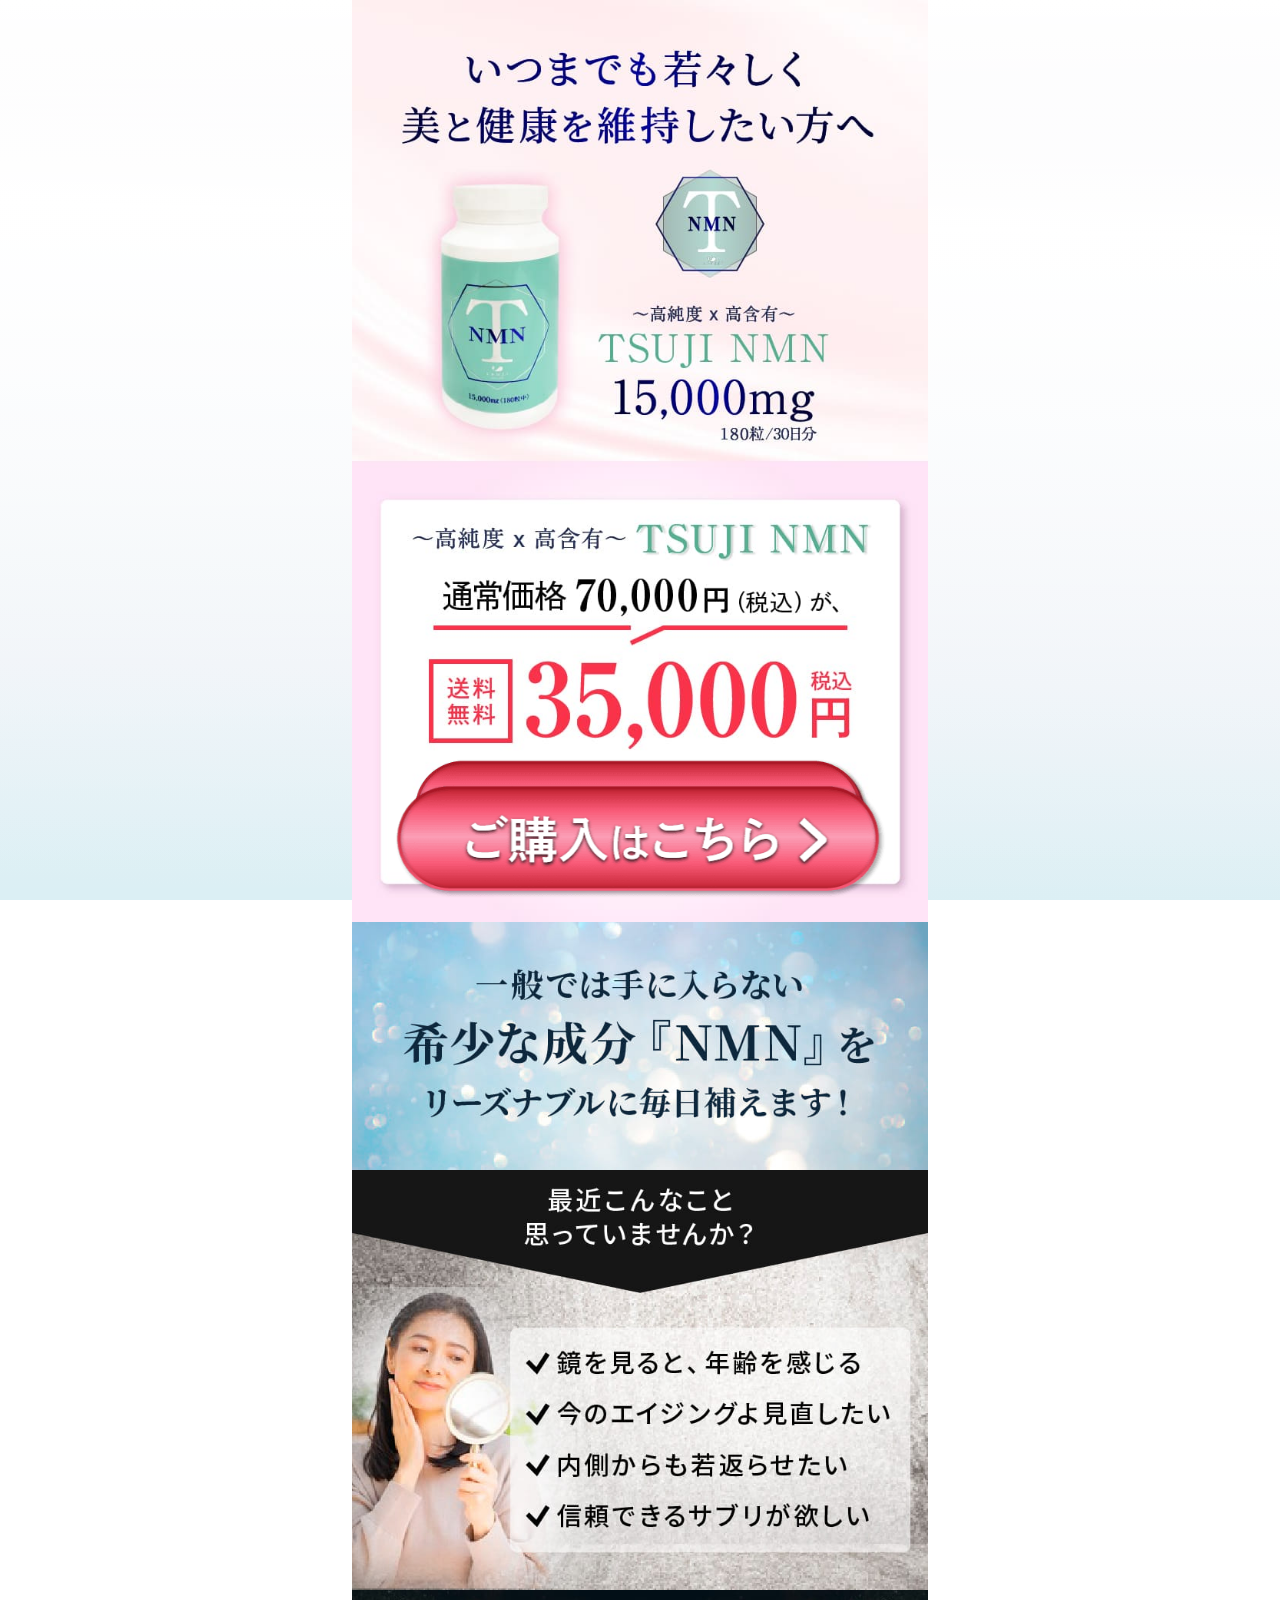
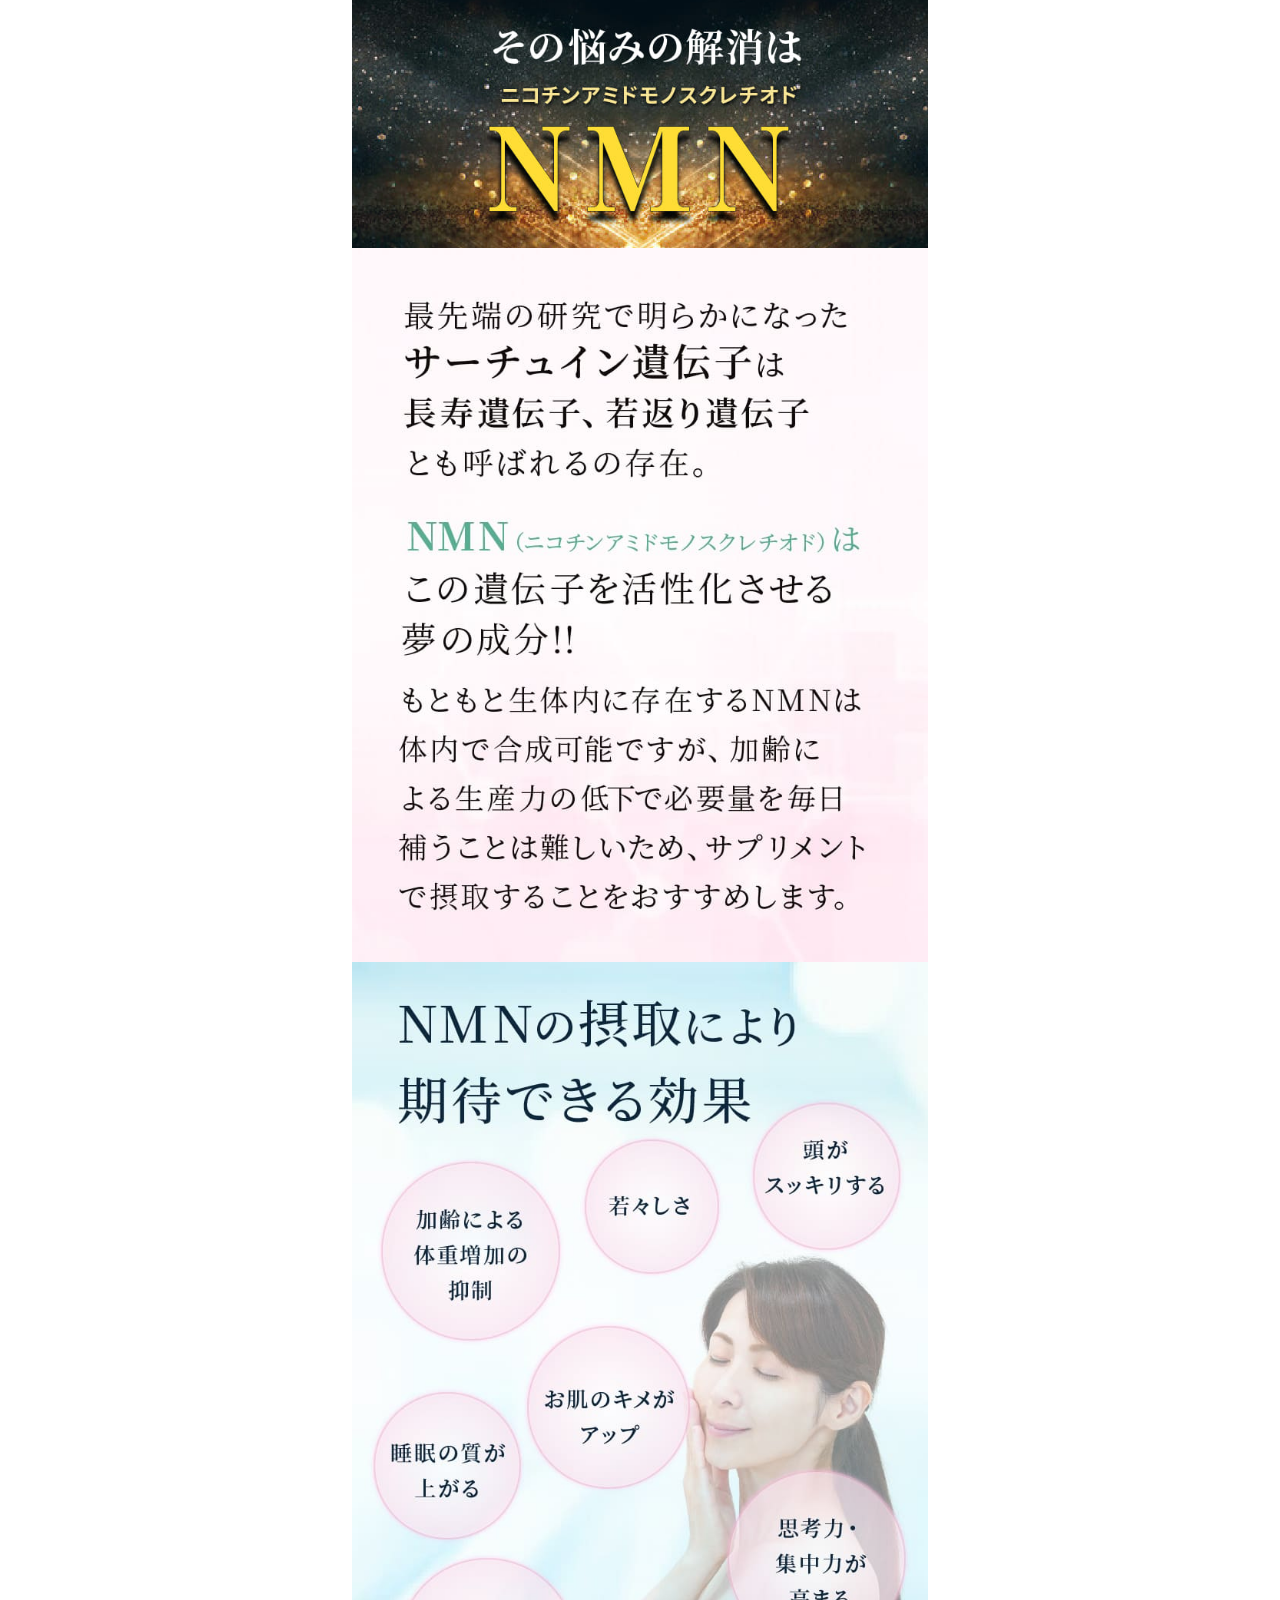
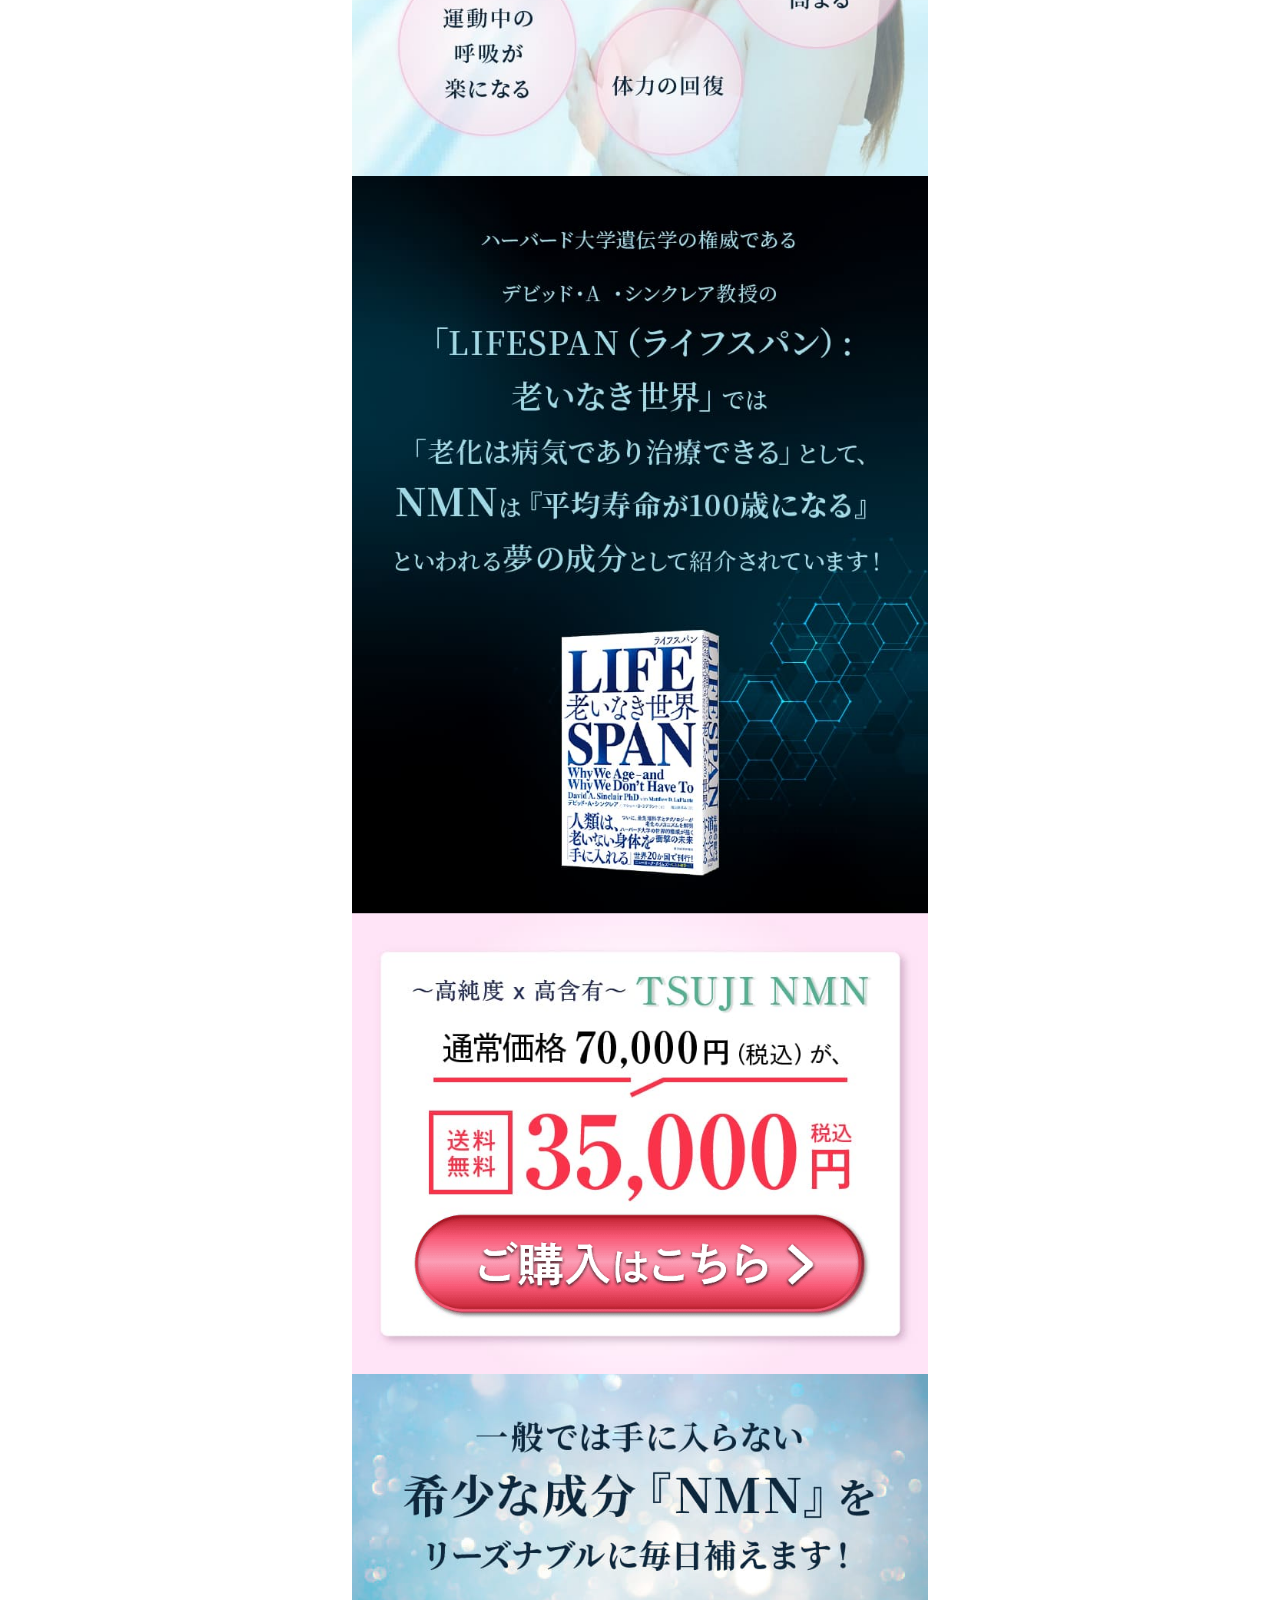
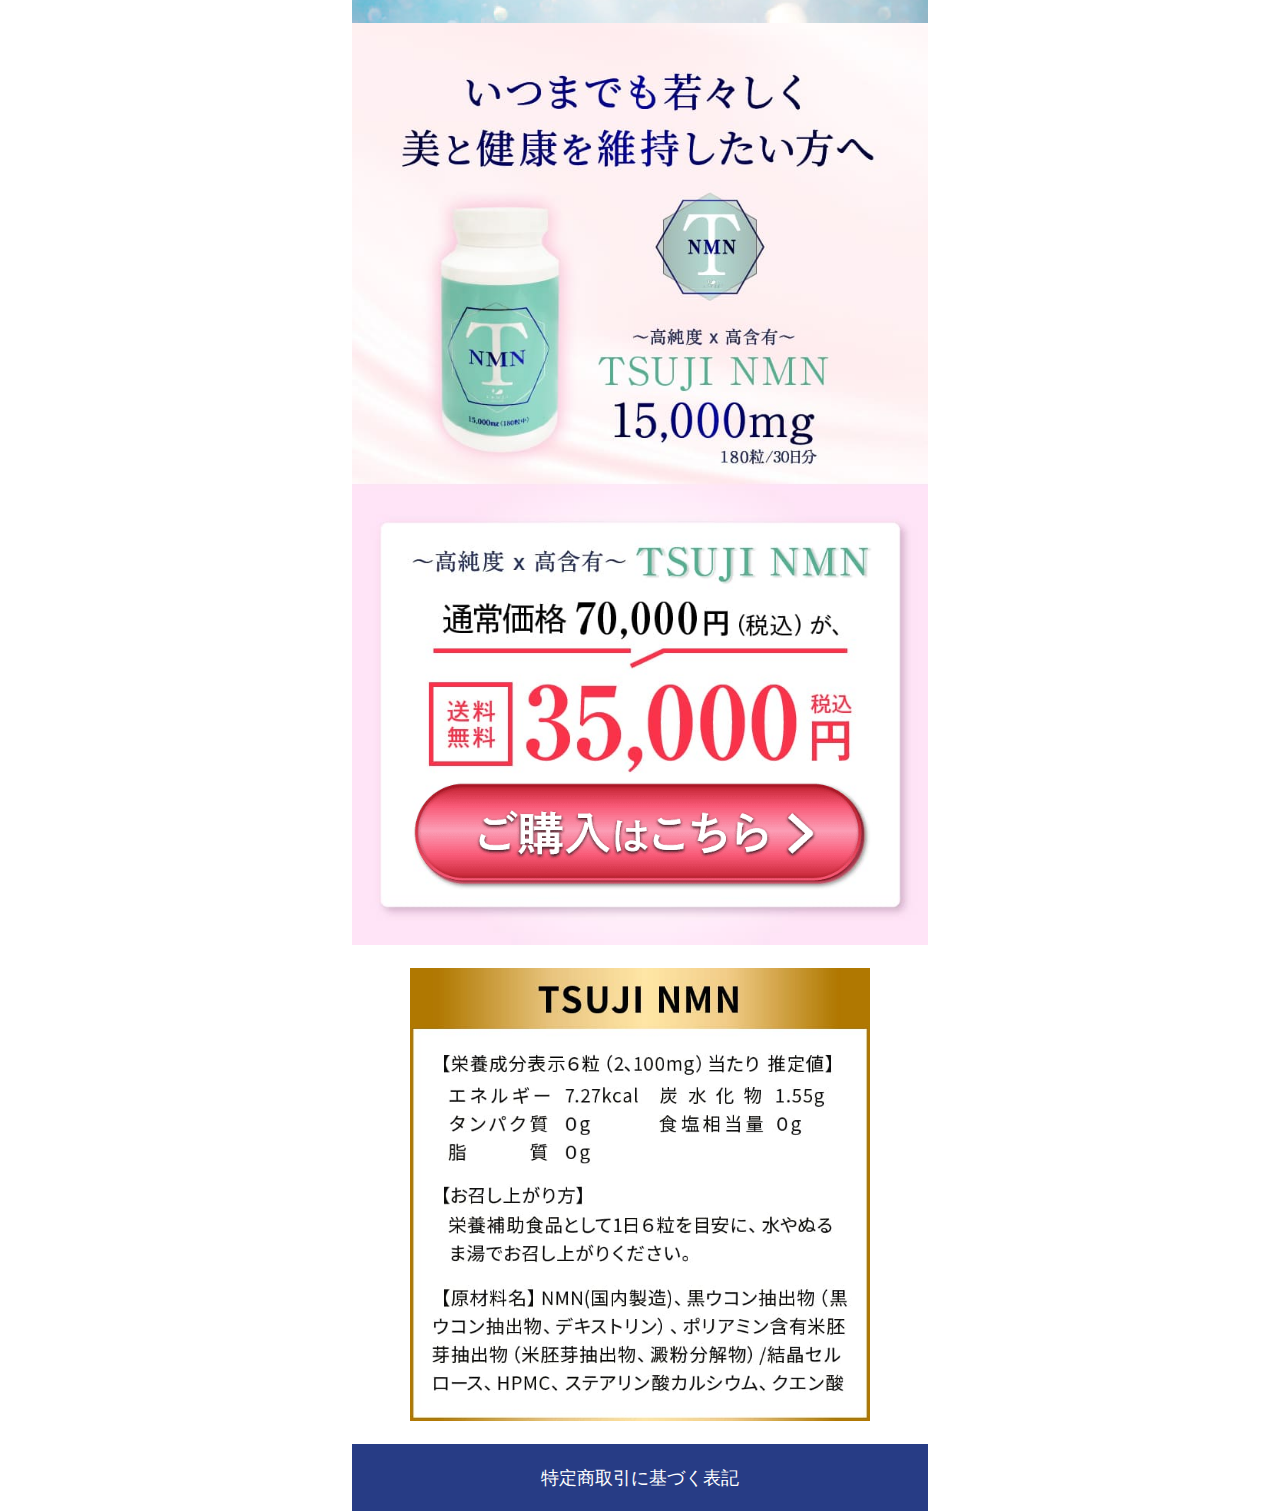
==== commit 4dce3a5b: "Add files via upload" ====
--- a/index.html
+++ b/index.html
@@ -5,7 +5,7 @@
     <meta http-equiv="Content-Type" content="text/html; charset=UTF-8" />
     <!-- <link href="./パーソナライズビューティケア｜FUJIMI(フジミ)_files/css2" rel="stylesheet"/> -->
     <meta name="viewport" content="width=device-width" />
-    <title>パーソナライズビューティケア｜FUJIMI(フジミ)</title>
+    <title>〜高純度x高含有〜TNMN</title>
     <meta
       property="og:title"
       content="パーソナライズビューティケア｜FUJIMI(フジミ)"
@@ -27,7 +27,7 @@
     <link
       rel="shortcut icon"
       type="image/x-icon"
-      href="https://fujimi.me/lp/favicon.png"
+      href="https://fujimi.me/lp/favicon.png0"
     />
     <script
       type="text/javascript"
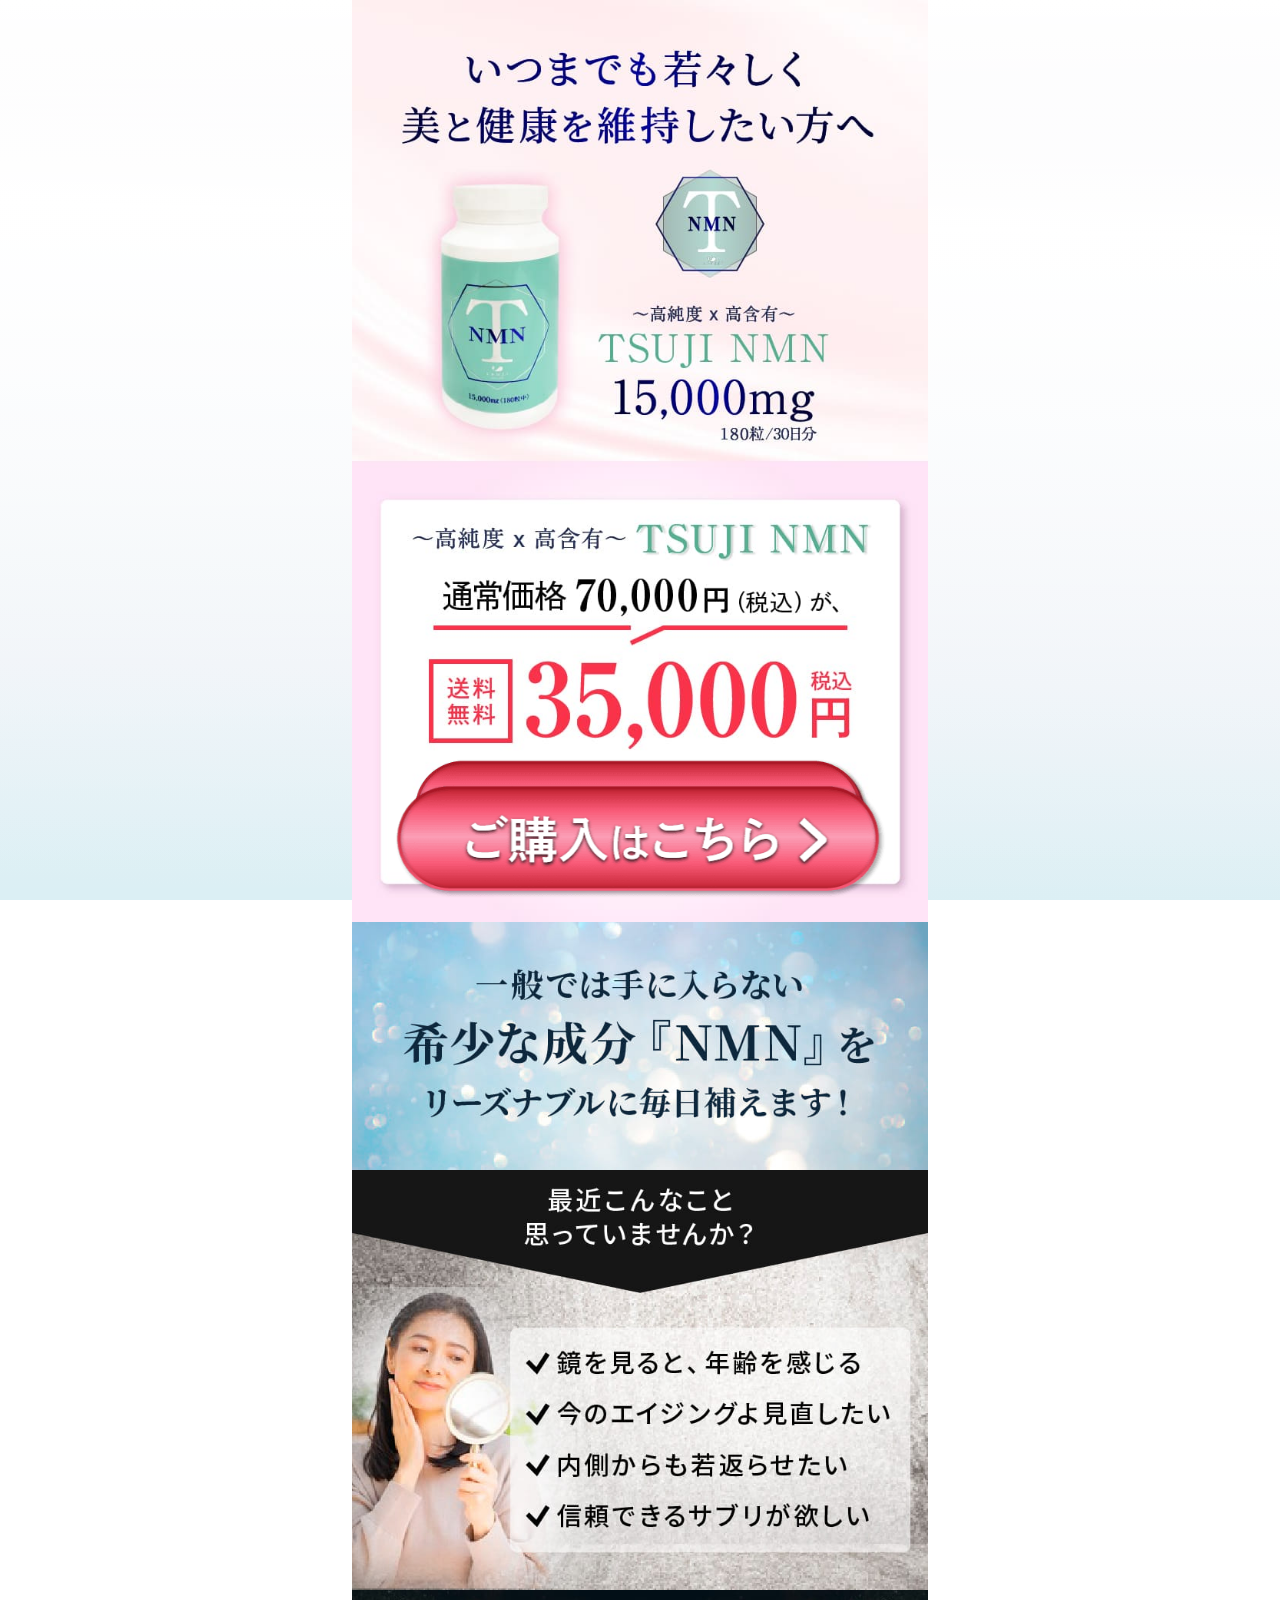
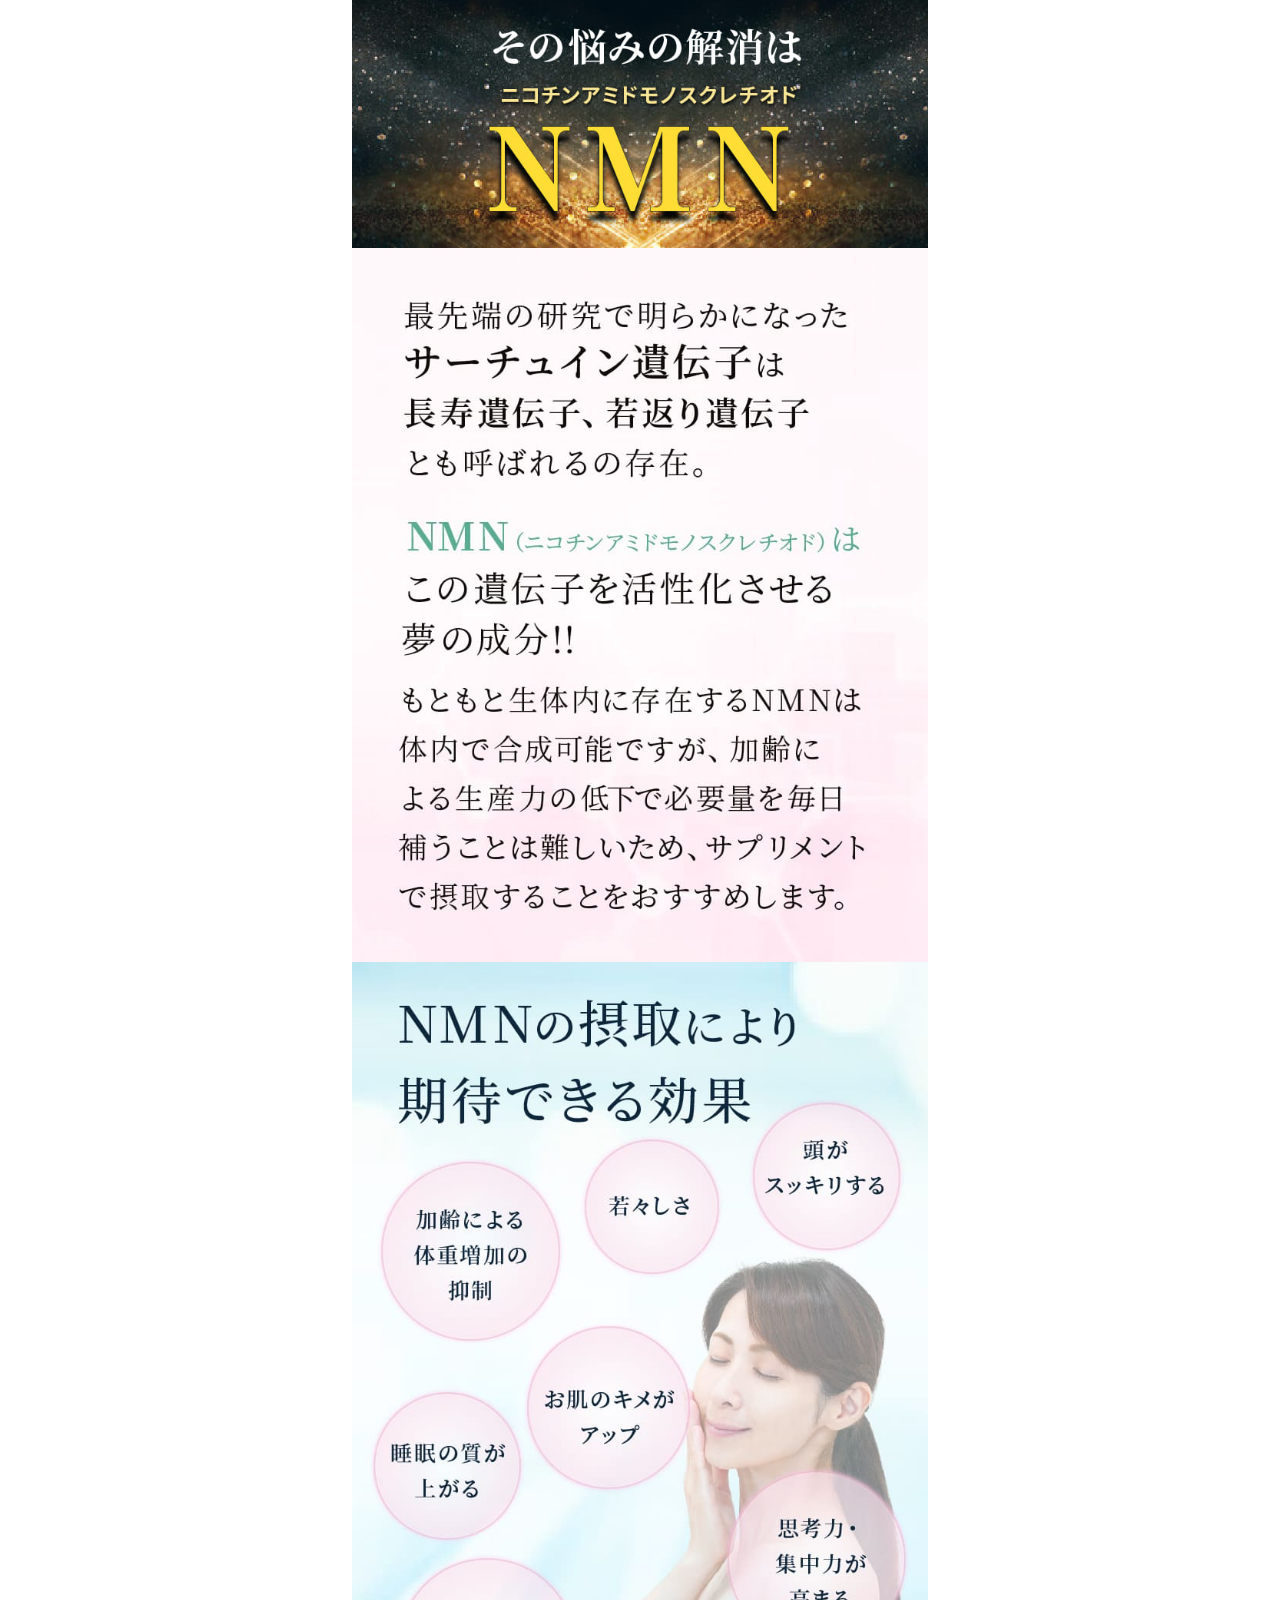
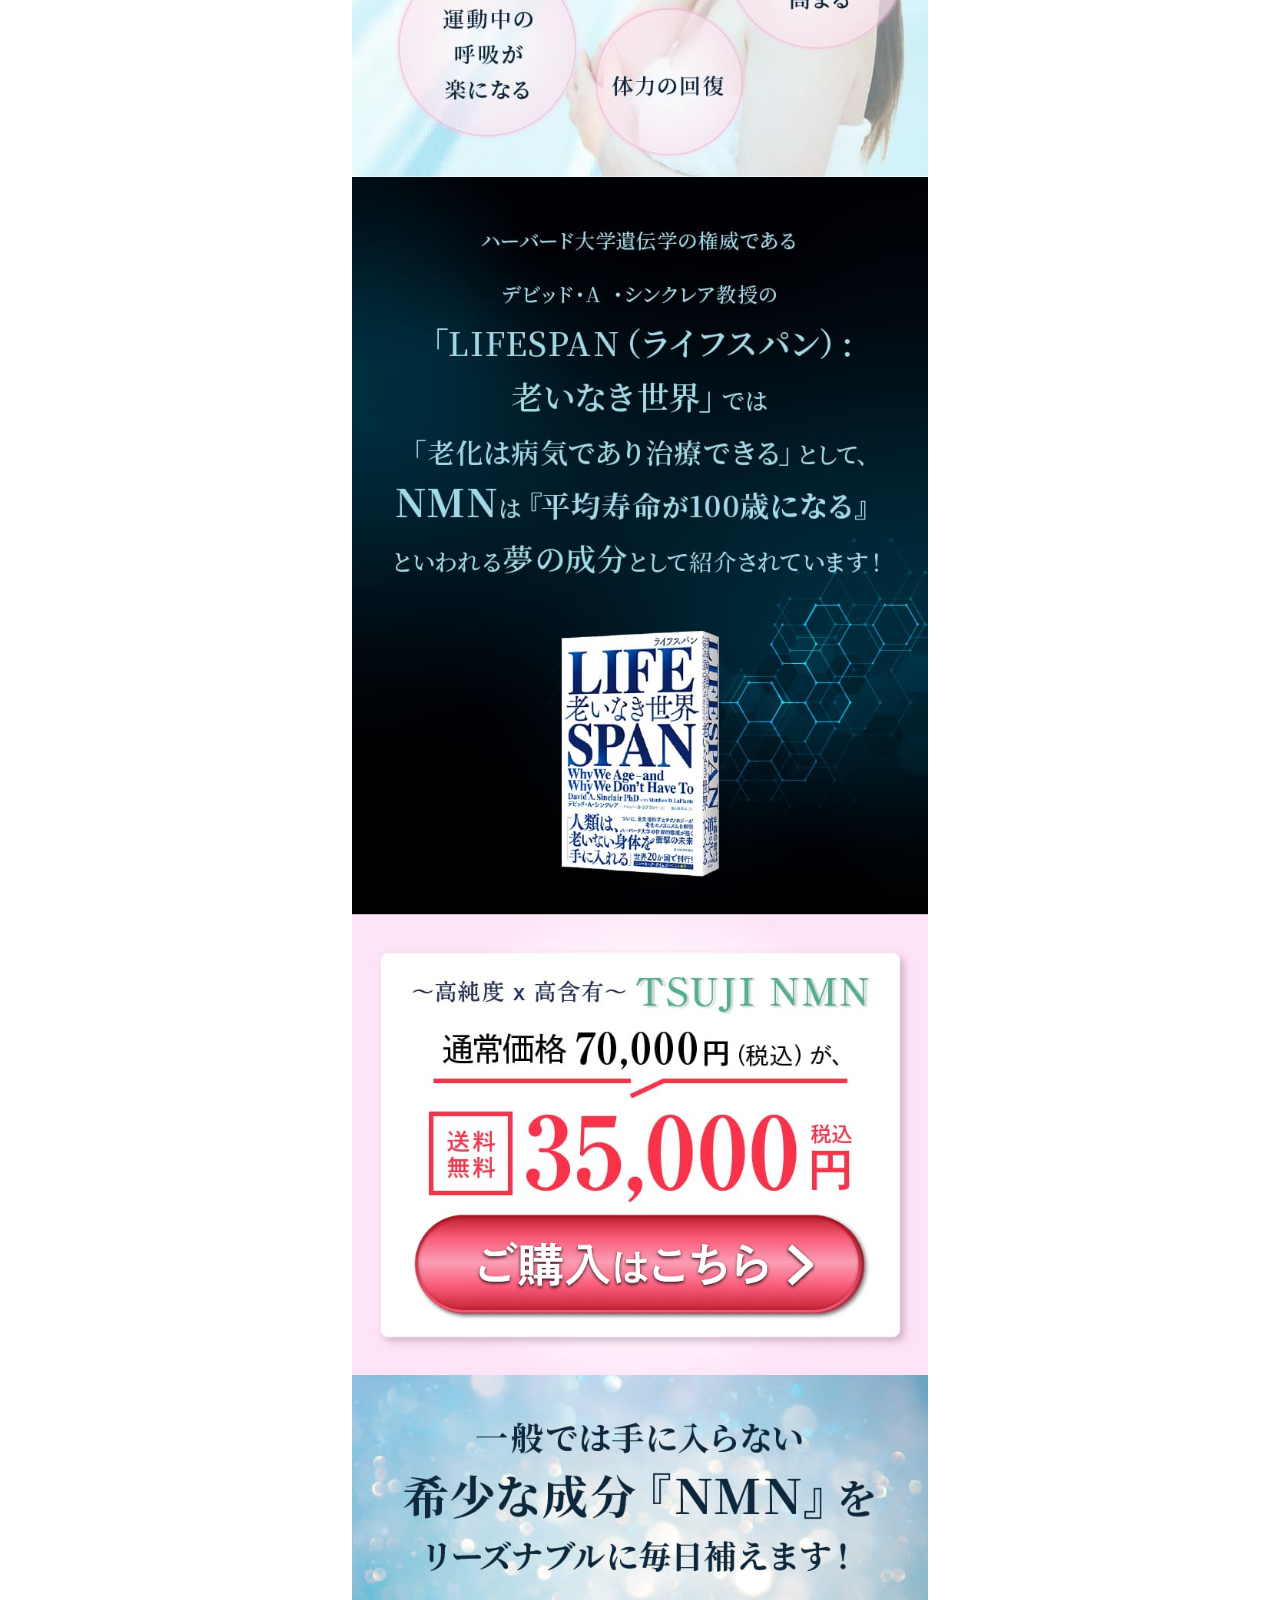
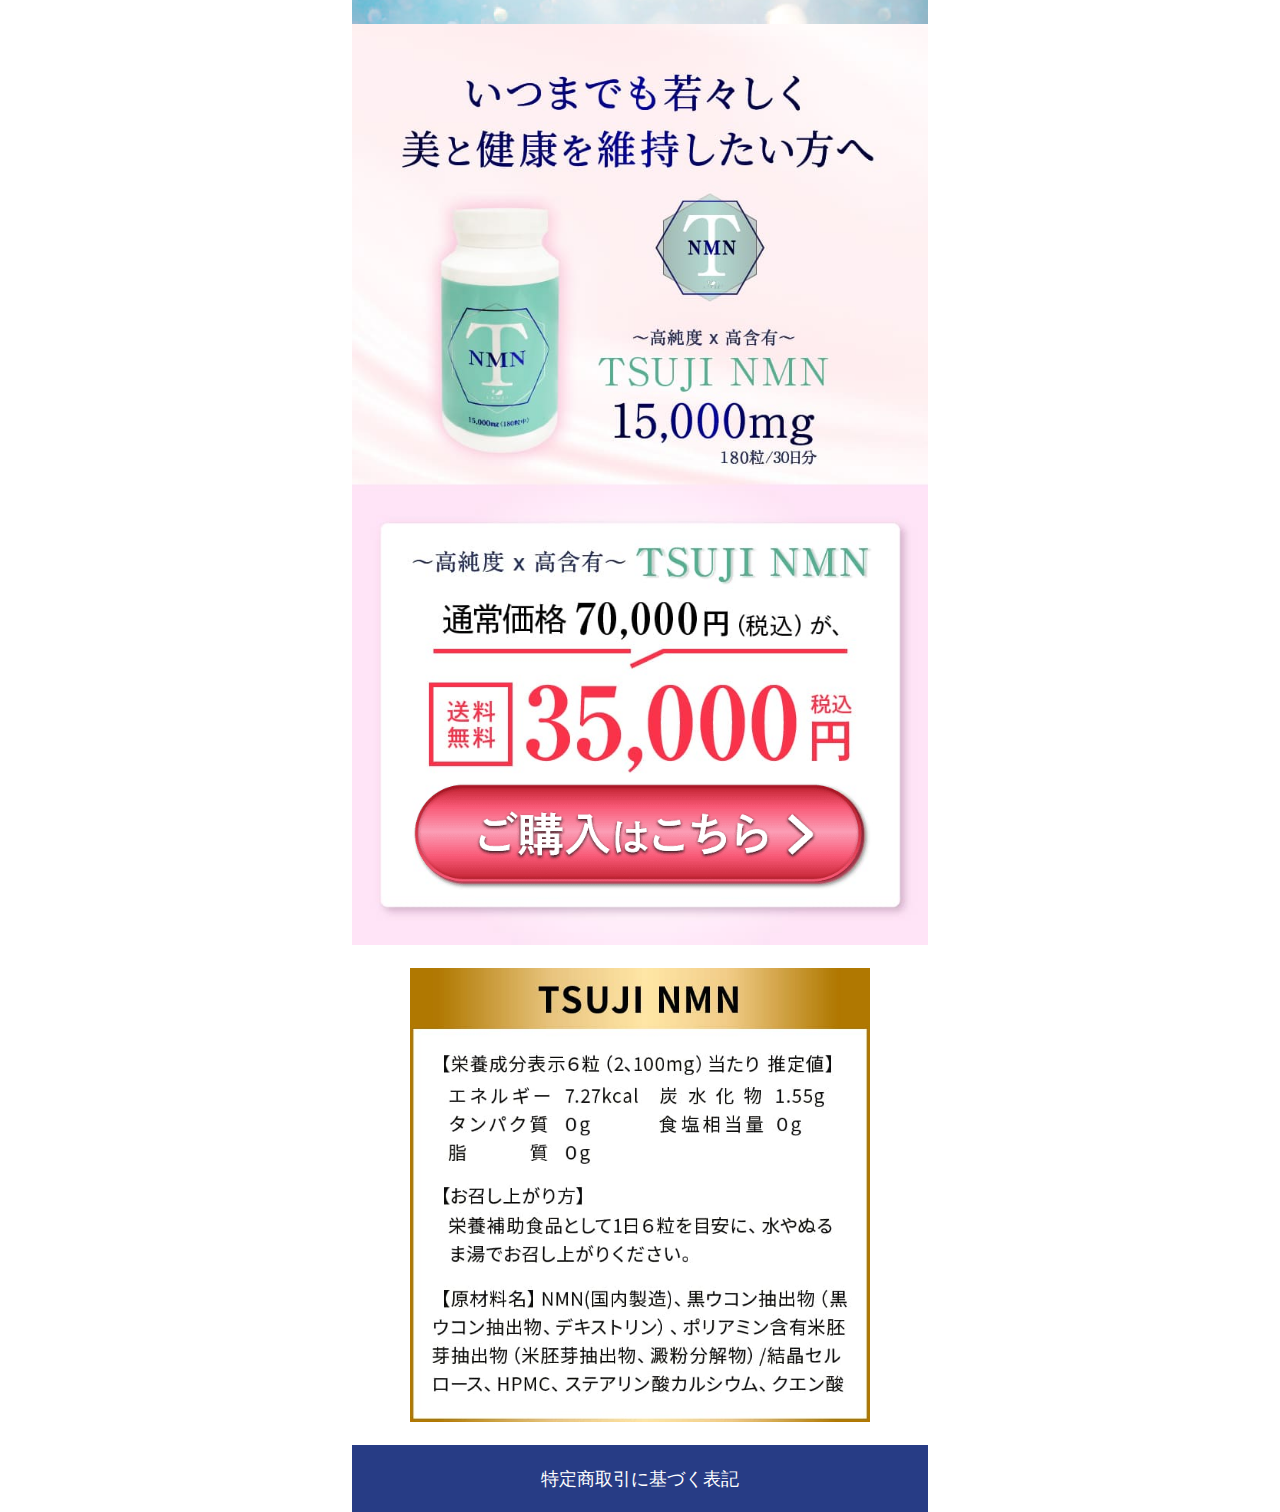
==== commit 70fa7002: "Add files via upload" ====
--- a/index.html
+++ b/index.html
@@ -6,22 +6,19 @@
     <!-- <link href="./パーソナライズビューティケア｜FUJIMI(フジミ)_files/css2" rel="stylesheet"/> -->
     <meta name="viewport" content="width=device-width" />
     <title>〜高純度x高含有〜TNMN</title>
-    <meta
-      property="og:title"
-      content="パーソナライズビューティケア｜FUJIMI(フジミ)"
-    />
+    <meta property="og:title" content="〜高純度x高含有〜TNMN" />
     <meta
       property="og:description"
-      content="オリジナルの分析から自分にあった商品をお届けするパーソナライズビューティケア「FUJIMI（フジミ）」。FUJIMIは、自分らしいライフスタイルを送りたい人に寄り添う美容ブランドです。サプリメント、フェイスマスク、プロテインを展開しています。"
+      content="tnmn"
       <meta
       property="og:site_name"
-      content="パーソナライズビューティケア｜FUJIMI(フジミ)"
+      content="〜高純度x高含有〜TNMN"
     />
     <meta property="og:type" content="website" />
     <meta property="og:url" content="https://fujimi.me" />
     <meta
       property="og:image"
-      content="https://assets-fujimi.imgix.net/1a46186b-8bc2-1bce-be65-f0fce1a16be8.png"
+      content="https://assets-fujimi.imgix.net/1a46186b-8bc2-1bce-be65-f0fce1a16be8.png0"
     />
     <meta name="twitter:card" content="summary_large_image" />
     <link
@@ -136,7 +133,7 @@
     <link
       rel="shortcut icon"
       type="image/x-icon"
-      href="https://fujimi.me/lp/favicon.png"
+      href="https://fujimi.me/lp/favicon.png0"
     />
     <meta name="next-head-count" content="19" />
     <link rel="preload" href="./files/1a2eac5977f7da961c34.css" as="style" />
